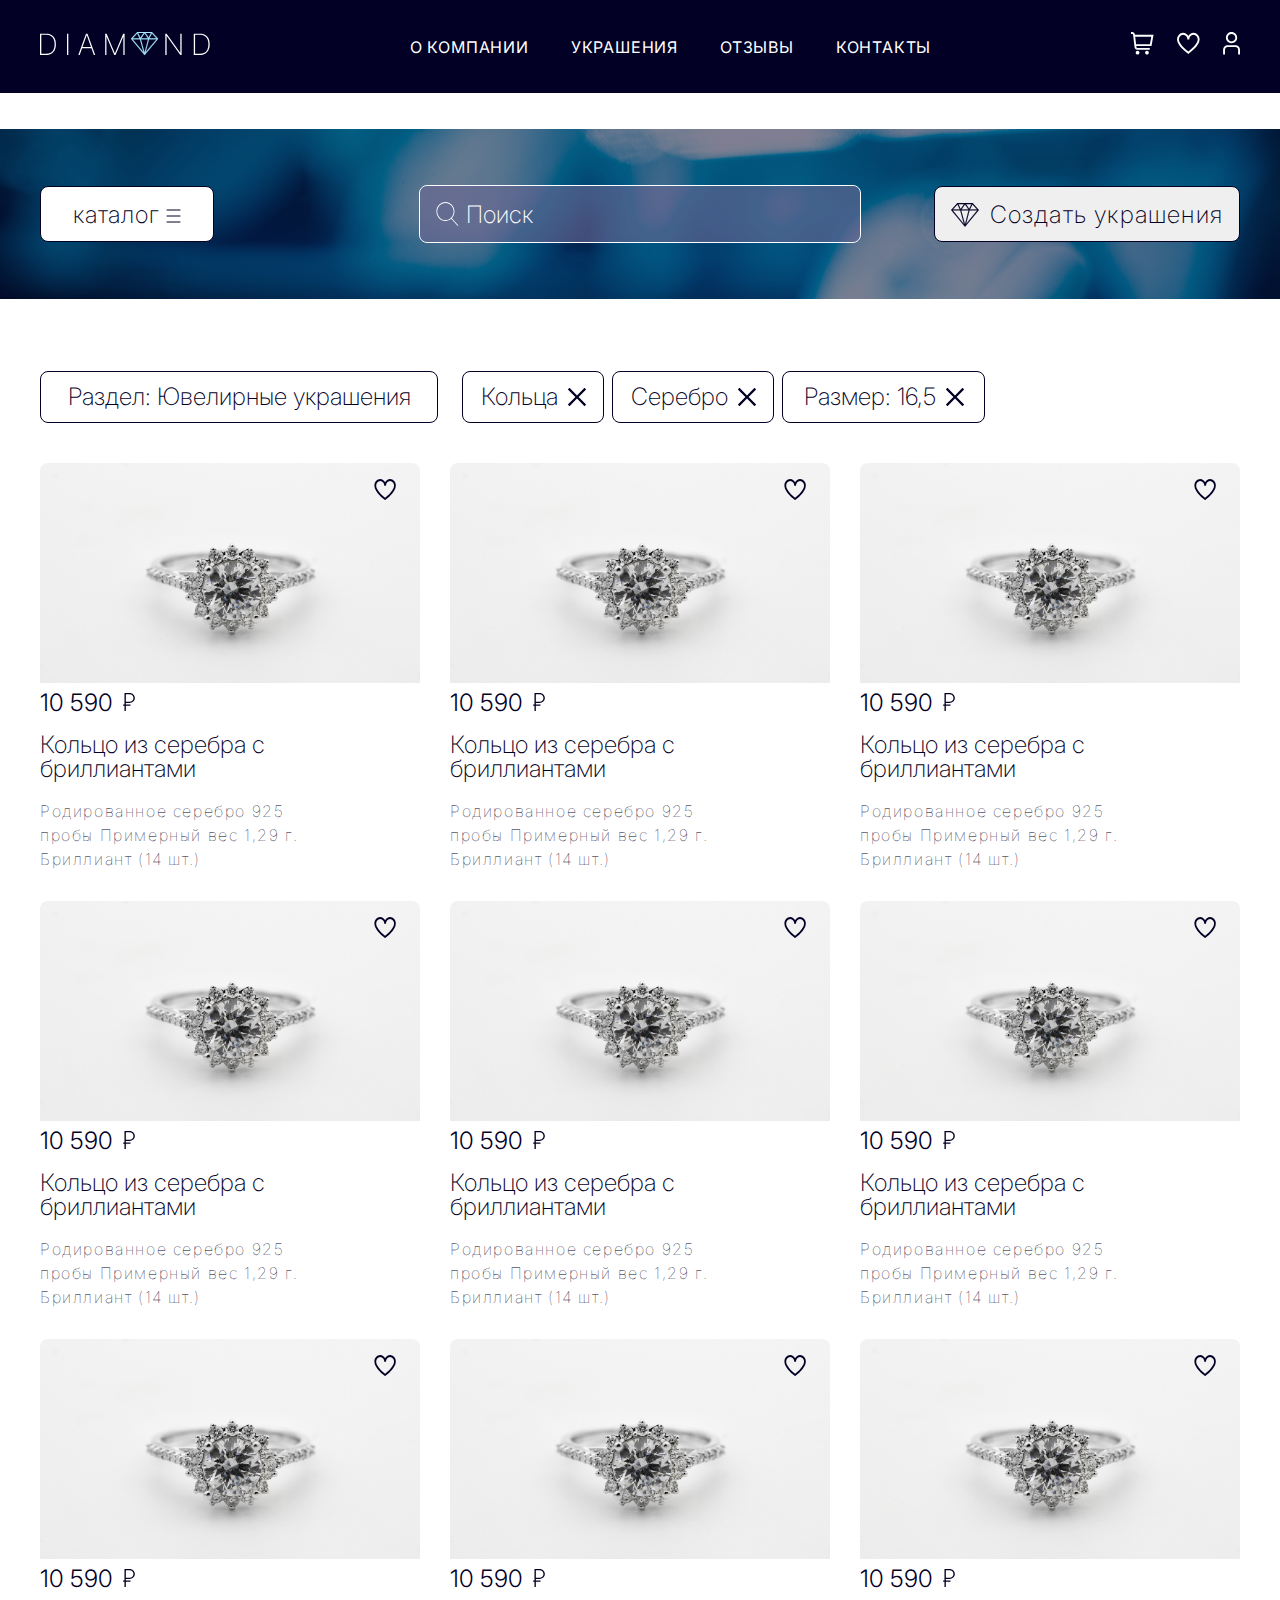
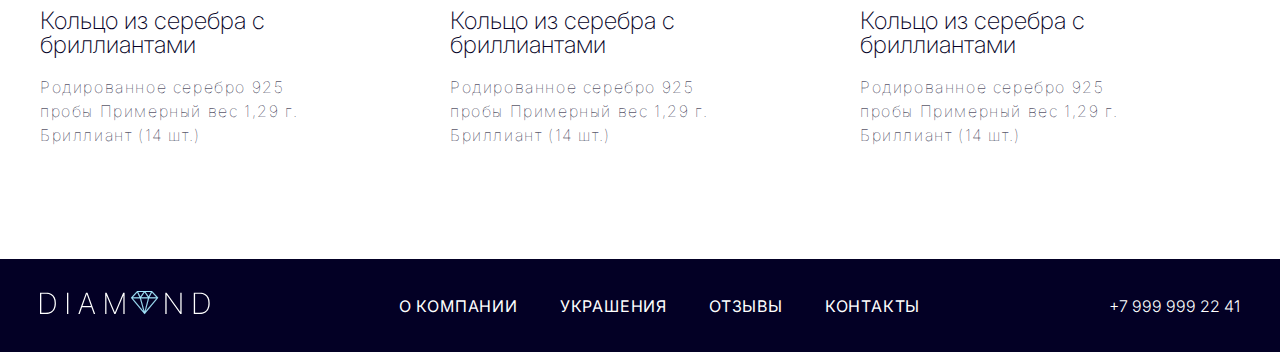
==== jewelry.html @ 9dcf95cb "summ" ====
<!DOCTYPE html>
<html lang="en">
<head>
    <meta charset="UTF-8">
    <meta name="viewport" content="width=device-width, initial-scale=1.0">
    <link rel="stylesheet" href="./css/reset.css">
    <link rel="stylesheet" href="./css/style.css">
    <link rel="preconnect" href="https://fonts.googleapis.com">
<link rel="preconnect" href="https://fonts.gstatic.com" crossorigin>
<link href="https://fonts.googleapis.com/css2?family=Inter:ital,opsz,wght@0,14..32,100..900;1,14..32,100..900&family=Lato:ital,wght@0,100;0,300;0,400;0,700;0,900;1,100;1,300;1,400;1,700;1,900&display=swap" rel="stylesheet">
    <title>Document</title>
</head>
<body>
    <header class="header">
        <div class="header-items container">
            <div>
                <svg width="170" height="25" viewBox="0 0 170 25" fill="none" xmlns="http://www.w3.org/2000/svg">
                    <path d="M5.91667 24H0V2.66663H6.375C8.375 2.66663 10.0868 3.09024 11.5104 3.93746C12.934 4.78468 14.0243 5.99996 14.7812 7.58329C15.5451 9.15968 15.9236 11.052 15.9167 13.2604C15.9097 15.5173 15.5139 17.4479 14.7292 19.052C13.9444 20.6493 12.809 21.875 11.3229 22.7291C9.83681 23.5763 8.03472 24 5.91667 24ZM1.30208 22.7916H5.86458C7.76736 22.7916 9.37153 22.4132 10.6771 21.6562C11.9826 20.8923 12.9687 19.7986 13.6354 18.375C14.309 16.9513 14.6424 15.2465 14.6354 13.2604C14.6354 11.302 14.3125 9.62496 13.6667 8.22913C13.0208 6.82635 12.0799 5.74996 10.8438 4.99996C9.61458 4.24996 8.10764 3.87496 6.32292 3.87496H1.30208V22.7916Z" fill="white" />
                    <path d="M28.3128 2.66663V24H27.0107V2.66663H28.3128Z" fill="white" />
                    <path d="M39.6777 24H38.3027L46.0006 2.66663H47.5006L55.1985 24H53.8235L46.8027 4.34371H46.6985L39.6777 24ZM41.6256 15.9687H51.8756V17.177H41.6256V15.9687Z" fill="white" />
                    <path d="M65.191 2.66663H66.6077L74.8265 22.125H74.9723L83.191 2.66663H84.6077V24H83.3577V5.76038H83.2327L75.514 24H74.2848L66.566 5.76038H66.441V24H65.191V2.66663Z" fill="white" />
                    <path d="M141.614 2.66663V24H140.343L126.739 5.03121H126.614V24H125.312V2.66663H126.593L140.197 21.6562H140.322V2.66663H141.614Z" fill="white" />
                    <path d="M159.7 24H153.783V2.66663H160.158C162.158 2.66663 163.87 3.09024 165.294 3.93746C166.717 4.78468 167.808 5.99996 168.565 7.58329C169.329 9.15968 169.707 11.052 169.7 13.2604C169.693 15.5173 169.297 17.4479 168.513 19.052C167.728 20.6493 166.592 21.875 165.106 22.7291C163.62 23.5763 161.818 24 159.7 24ZM155.086 22.7916H159.648C161.551 22.7916 163.155 22.4132 164.461 21.6562C165.766 20.8923 166.752 19.7986 167.419 18.375C168.092 16.9513 168.426 15.2465 168.419 13.2604C168.419 11.302 168.096 9.62496 167.45 8.22913C166.804 6.82635 165.863 5.74996 164.627 4.99996C163.398 4.24996 161.891 3.87496 160.106 3.87496H155.086V22.7916Z" fill="white" />
                    <path fill-rule="evenodd" clip-rule="evenodd" d="M97.1926 1H111.989L118.182 7.68883L104.591 24L91 7.68883L97.1926 1ZM97.2533 2.25765L99.5587 7.23794H92.6425L97.2533 2.25765ZM92.5694 8.17363H99.9373L103.621 21.4375L92.5694 8.17363ZM105.514 21.4937L116.612 8.17363H108.999L105.514 21.4937ZM108.099 8.17363L104.579 21.6278L100.842 8.17363H108.099ZM109.341 7.23794H116.539L111.91 2.23747L109.341 7.23794ZM111.074 1.93569H105.457L108.686 6.58515L111.074 1.93569ZM108.056 7.23794L104.591 2.24759L101.126 7.23794H108.056ZM100.334 6.81949L103.725 1.93569H98.0728L100.334 6.81949Z" fill="#A5E9FF" />
                    <path fill-rule="evenodd" clip-rule="evenodd" d="M97.1483 0.899292H112.033L118.315 7.6853L104.591 24.1572L90.8657 7.6853L97.1483 0.899292ZM97.2362 1.10064L91.1336 7.6923L104.591 23.8427L118.048 7.6923L111.945 1.10064H97.2362ZM97.915 1.83498H103.917L100.316 7.02122L97.915 1.83498ZM98.23 2.03633L100.351 6.61768L103.532 2.03633H98.23ZM105.264 1.83498H111.239L108.698 6.78025L105.264 1.83498ZM105.649 2.03633L108.672 6.38998L110.909 2.03633H105.649ZM111.886 2.0635L116.769 7.33858H109.176L111.886 2.0635ZM104.591 2.07104L108.248 7.33858H100.933L104.591 2.07104ZM97.2812 2.07893L99.7159 7.33858H92.4118L97.2812 2.07893ZM111.933 2.41136L109.505 7.13723H116.309L111.933 2.41136ZM92.8726 7.13723H99.4009L97.2248 2.43629L92.8726 7.13723ZM104.591 2.42407L101.318 7.13723H107.863L104.591 2.42407ZM92.3541 8.07293H100.013L103.718 21.4106L103.544 21.5019L92.3541 8.07293ZM92.784 8.27427L103.399 21.0135L99.8604 8.27427H92.784ZM100.709 8.07293H108.229L104.581 22.0144L100.709 8.07293ZM100.974 8.27427L104.575 21.2412L107.968 8.27427H100.974ZM108.921 8.07293H116.827L105.591 21.5581L105.416 21.4681L108.921 8.07293ZM109.076 8.27427L105.725 21.0823L116.397 8.27427H109.076Z" fill="#A5E9FF" />
                </svg>
            </div>
            <nav> 
                <ul class="flex">
                    <li class="header-nav-item">
                        <a class="header-nav-link" href="./index.html">
                            <span> о компании</span>
                        </a>
                    </li>
                    <li class="header-nav-item">
                        <a class="header-nav-link" href="./jewelry.html">
                            <span> украшения</span>
                        </a>
                    </li>
                    <li class="header-nav-item">
                        <a class="header-nav-link" href="#review">
                            <span> отзывы</span>
                        </a>
                    </li>
                    <li class="header-nav-item">
                        <a class="header-nav-link" href="#contacts">
                            <span> контакты</span>
                        </a>
                    </li>
                </ul>
            </nav>
            <div>
                <ul class="flex">
                    <li class="header-link-icon">
                        <a href="#">
                            <svg width="23" height="23" viewBox="0 0 23 23" fill="none" xmlns="http://www.w3.org/2000/svg">
                                <path d="M22.5263 2.81579H3.98153L3.94211 2.48634C3.86143 1.80156 3.5323 1.17018 3.01711 0.711905C2.50192 0.253631 1.83648 0.000320806 1.14696 0L0 0V1.87719H1.14696C1.37686 1.87722 1.59875 1.96163 1.77054 2.11439C1.94234 2.26716 2.05209 2.47766 2.07899 2.70597L3.56667 15.347C3.64734 16.0318 3.97647 16.6632 4.49166 17.1214C5.00685 17.5797 5.67229 17.833 6.36181 17.8333H18.7719V15.9561H6.36181C6.13177 15.9561 5.90976 15.8716 5.73795 15.7186C5.56613 15.5656 5.45646 15.3549 5.42978 15.1264L5.30682 14.0789H20.4952L22.5263 2.81579ZM18.9259 12.2018H5.08625L4.20304 4.69298H20.2803L18.9259 12.2018Z" fill="white" />
                                <path d="M6.57055 22.5262C7.6073 22.5262 8.44775 21.6858 8.44775 20.649C8.44775 19.6123 7.6073 18.7719 6.57055 18.7719C5.53381 18.7719 4.69336 19.6123 4.69336 20.649C4.69336 21.6858 5.53381 22.5262 6.57055 22.5262Z" fill="white" />
                                <path d="M15.9563 22.5262C16.993 22.5262 17.8335 21.6858 17.8335 20.649C17.8335 19.6123 16.993 18.7719 15.9563 18.7719C14.9195 18.7719 14.0791 19.6123 14.0791 20.649C14.0791 21.6858 14.9195 22.5262 15.9563 22.5262Z" fill="white" />
                            </svg>
                        </a>
                    </li>
                    <li class="header-link-icon">
                        <a href="#">
                            <svg width="23" height="22" viewBox="0 0 23 22" fill="none" xmlns="http://www.w3.org/2000/svg">
                                <path d="M16.4827 0.860718C15.4258 0.877157 14.392 1.17219 13.4856 1.71603C12.5792 2.25987 11.8323 3.03326 11.3204 3.95809C10.8086 3.03326 10.0617 2.25987 9.15532 1.71603C8.24892 1.17219 7.21506 0.877157 6.15816 0.860718C4.47332 0.93392 2.88593 1.67096 1.74279 2.91083C0.599655 4.1507 -0.0063122 5.7926 0.0572782 7.47782C0.0572782 13.8368 10.3405 21.1813 10.7779 21.4929L11.3204 21.8768L11.8629 21.4929C12.3003 21.1832 22.5836 13.8368 22.5836 7.47782C22.6472 5.7926 22.0412 4.1507 20.8981 2.91083C19.7549 1.67096 18.1676 0.93392 16.4827 0.860718ZM11.3204 19.566C8.26718 17.2852 1.93447 11.6818 1.93447 7.47782C1.87031 6.29023 2.27834 5.12545 3.06958 4.23751C3.86081 3.34957 4.97105 2.81051 6.15816 2.73791C7.34526 2.81051 8.4555 3.34957 9.24674 4.23751C10.038 5.12545 10.446 6.29023 10.3818 7.47782H12.259C12.1949 6.29023 12.6029 5.12545 13.3941 4.23751C14.1854 3.34957 15.2956 2.81051 16.4827 2.73791C17.6698 2.81051 18.7801 3.34957 19.5713 4.23751C20.3625 5.12545 20.7706 6.29023 20.7064 7.47782C20.7064 11.6837 14.3737 17.2852 11.3204 19.566Z" fill="white" />
                            </svg>
                        </a>
                    </li>
                    <li class="header-link-icon">
                        <a href="#">
                            <svg width="17" height="23" viewBox="0 0 17 23" fill="none" xmlns="http://www.w3.org/2000/svg">
                                <path d="M16.9997 22.5263H15.1225V17.793C15.1218 17.0571 14.8291 16.3516 14.3088 15.8313C13.7885 15.311 13.083 15.0183 12.3471 15.0176H4.7576C4.02174 15.0183 3.31623 15.311 2.7959 15.8313C2.27557 16.3516 1.98292 17.0571 1.98217 17.793V22.5263H0.10498V17.793C0.106471 16.5595 0.597135 15.377 1.46935 14.5047C2.34156 13.6325 3.52411 13.1419 4.7576 13.1404H12.3471C13.5806 13.1419 14.7631 13.6325 15.6353 14.5047C16.5076 15.377 16.9982 16.5595 16.9997 17.793V22.5263Z" fill="white" />
                                <path d="M8.55248 11.2632C7.43866 11.2632 6.34985 10.9329 5.42374 10.3141C4.49763 9.69526 3.77582 8.81573 3.34958 7.78669C2.92334 6.75766 2.81181 5.62533 3.02911 4.53292C3.24641 3.4405 3.78276 2.43704 4.57035 1.64945C5.35794 0.861863 6.36139 0.325507 7.45381 0.108212C8.54623 -0.109084 9.67856 0.00244008 10.7076 0.428681C11.7366 0.854922 12.6162 1.57674 13.235 2.50284C13.8538 3.42895 14.1841 4.51776 14.1841 5.63158C14.1826 7.12471 13.5888 8.55626 12.533 9.61206C11.4772 10.6679 10.0456 11.2617 8.55248 11.2632ZM8.55248 1.8772C7.80993 1.8772 7.08406 2.09739 6.46666 2.50992C5.84925 2.92246 5.36804 3.50882 5.08388 4.19484C4.79972 4.88086 4.72537 5.63575 4.87023 6.36403C5.0151 7.09231 5.37267 7.76127 5.89773 8.28633C6.42279 8.81139 7.09176 9.16897 7.82004 9.31383C8.54832 9.45869 9.3032 9.38434 9.98922 9.10018C10.6752 8.81602 11.2616 8.33481 11.6741 7.71741C12.0867 7.1 12.3069 6.37413 12.3069 5.63158C12.3069 4.63586 11.9113 3.68091 11.2072 2.97683C10.5031 2.27275 9.54821 1.8772 8.55248 1.8772Z" fill="white" />
                            </svg>
                        </a>
                    </li>
                </ul>
            </div>
        </div>

    </header>
    <section class="jewelry-page-search">
        <div class="jewelry-page-search-items container">
            <button class="jewerly-page-catalog">
                <span class="jewerly-page-catalog-title">
                    каталог
                </span>
                <svg width="15" height="14" viewBox="0 0 15 14" fill="none" xmlns="http://www.w3.org/2000/svg">
                    <path d="M1 1H14" stroke="#030025" stroke-linecap="round" />
                    <path d="M1 7H14" stroke="#030025" stroke-linecap="round" />
                    <path d="M1 13H14" stroke="#030025" stroke-linecap="round" />
                </svg>
            </button>

            <div class="jewelry-page-search-search">
                <span class="jewelry-page-search-icon">
                    <svg  width="23" height="24" viewBox="0 0 23 24" fill="none" xmlns="http://www.w3.org/2000/svg">
                        <path d="M22.2178 23.2329L15.8327 16.2308C17.4613 14.5085 18.4703 12.1341 18.4703 9.51554C18.4703 4.2684 14.4224 0 9.44632 0C4.47025 0 0.422363 4.2684 0.422363 9.51554C0.422363 14.7627 4.47025 19.0311 9.44632 19.0311C11.6306 19.0311 13.6352 18.2078 15.1976 16.8416L21.5982 23.8609C21.6824 23.9538 21.795 24 21.908 24C22.0154 24 22.1224 23.9579 22.2058 23.8736C22.3768 23.7 22.382 23.4132 22.2178 23.2329ZM9.44632 18.1248C4.94423 18.1248 1.28179 14.2629 1.28179 9.51554C1.28179 4.76819 4.94423 0.906242 9.44632 0.906242C13.9484 0.906242 17.6109 4.76819 17.6109 9.51554C17.6109 14.2629 13.948 18.1248 9.44632 18.1248Z" fill="white" />
                    </svg>
                </span>

                <input class="jewelry-page-search-input" type="text" placeholder="Поиск" >
            </div>





            
            <button class="jewelry-page-search-create">
                <svg width="28" height="24" viewBox="0 0 28 24" fill="none" xmlns="http://www.w3.org/2000/svg">
                    <path fill-rule="evenodd" clip-rule="evenodd" d="M6.45344 0.103882H21.5467L27.8634 7.00613L14.0001 23.8377L0.136719 7.00613L6.45344 0.103882ZM6.51541 1.40165L8.86702 6.54085H1.81218L6.51541 1.40165ZM1.73758 7.5064H9.25317L13.011 21.1935L1.73758 7.5064ZM14.9415 21.2514L26.2626 7.5064H18.4966L14.9415 21.2514ZM17.5783 7.5064L13.9874 21.3899L10.1757 7.5064H17.5783ZM18.8453 6.54085H26.188L21.4657 1.38083L18.8453 6.54085ZM20.6133 1.06943H14.8837L18.1768 5.86723L20.6133 1.06943ZM17.5346 6.54085L14.0001 1.39127L10.4655 6.54085H17.5346ZM9.65737 6.10904L13.1164 1.06943H7.35132L9.65737 6.10904Z" fill="#030025" />
                    <path fill-rule="evenodd" clip-rule="evenodd" d="M6.40849 0H21.5915L28 7.00252L14 24L0 7.00252L6.40849 0ZM6.49823 0.207771L0.273281 7.00974L14 23.6754L27.7267 7.00974L21.5018 0.207771H6.49823ZM7.19054 0.965545H13.3127L9.6394 6.31725L7.19054 0.965545ZM7.51194 1.17332L9.67518 5.90084L12.92 1.17332H7.51194ZM14.6873 0.965545H20.7814L18.1899 6.0686L14.6873 0.965545ZM15.08 1.17332L18.1635 5.66587L20.445 1.17332H15.08ZM21.4413 1.20136L26.4229 6.64474H18.677L21.4413 1.20136ZM14 1.20913L17.7309 6.64474H10.2691L14 1.20913ZM6.54412 1.21728L9.02764 6.64474H1.57708L6.54412 1.21728ZM21.4899 1.56031L19.0134 6.43697H25.9529L21.4899 1.56031ZM2.04712 6.43697H8.70625L6.48654 1.58604L2.04712 6.43697ZM14 1.57342L10.6618 6.43697H17.3382L14 1.57342ZM1.51826 7.40251H9.33115L13.1098 21.1657L12.932 21.26L1.51826 7.40251ZM1.95673 7.61028L12.7842 20.756L9.17504 7.61028H1.95673ZM10.0405 7.40251H17.7113L13.9903 21.7888L10.0405 7.40251ZM10.3107 7.61028L13.9844 20.9909L17.4452 7.61028H10.3107ZM18.4172 7.40251H26.4817L15.0203 21.3179L14.8421 21.2251L18.4172 7.40251ZM18.5758 7.61028L15.1573 20.827L26.0433 7.61028H18.5758Z" fill="#030025" />
                </svg>
                <span class="jewelry-page-search-create-title">Создать украшения</span>
                
            </button>
        </div>

    </section>
    <section class="jewelry-page-main">
        <div class="jewelry-page-main-header container">
            <div class="jewelry-page-main-section">
                <span>Раздел: Ювелирные украшения</span>
            </div>

            <ul class="jewelry-page-main-parametrs">
                <li class="jewelry-page-main-parametrs-item " style="width: 142px;">
                    <span>Кольца</span>
                    <svg width="18" height="18" viewBox="0 0 18 18" fill="none" xmlns="http://www.w3.org/2000/svg">
                    <g clip-path="url(#clip0_100_1107)">
                        <path d="M10.6059 9L17.8826 1.72366C18.0392 1.56684 18.0392 1.31275 17.8826 1.15593L16.8448 0.117565C16.7695 0.0424752 16.6671 0 16.5607 0C16.4542 0 16.352 0.0424752 16.2767 0.117565L9.00016 7.3941L1.72363 0.117565C1.57288 -0.0331837 1.30608 -0.0329941 1.15571 0.117565L0.118101 1.15593C-0.0387159 1.31275 -0.0387159 1.56684 0.118101 1.72366L7.39463 9L0.118101 16.2763C-0.0387159 16.4332 -0.0387159 16.6873 0.118101 16.8441L1.1559 17.8824C1.23118 17.9575 1.33338 18 1.43995 18C1.54652 18 1.64854 17.9575 1.72381 17.8824L9.00035 10.6059L16.2769 17.8824C16.3522 17.9575 16.4546 18 16.5609 18C16.6673 18 16.7697 17.9575 16.845 17.8824L17.8828 16.8441C18.0394 16.6873 18.0394 16.4332 17.8828 16.2763L10.6059 9Z" fill="#030025" />
                    </g>
                    <defs>
                        <clipPath id="clip0_100_1107">
                        <rect width="18" height="18" fill="white" />
                        </clipPath>
                    </defs>
                    </svg>
                </li>
                <li class="jewelry-page-main-parametrs-item" style="width: 162px;">
                    <span>Серебро</span>
                    <svg width="18" height="18" viewBox="0 0 18 18" fill="none" xmlns="http://www.w3.org/2000/svg">
                    <g clip-path="url(#clip0_100_1107)">
                        <path d="M10.6059 9L17.8826 1.72366C18.0392 1.56684 18.0392 1.31275 17.8826 1.15593L16.8448 0.117565C16.7695 0.0424752 16.6671 0 16.5607 0C16.4542 0 16.352 0.0424752 16.2767 0.117565L9.00016 7.3941L1.72363 0.117565C1.57288 -0.0331837 1.30608 -0.0329941 1.15571 0.117565L0.118101 1.15593C-0.0387159 1.31275 -0.0387159 1.56684 0.118101 1.72366L7.39463 9L0.118101 16.2763C-0.0387159 16.4332 -0.0387159 16.6873 0.118101 16.8441L1.1559 17.8824C1.23118 17.9575 1.33338 18 1.43995 18C1.54652 18 1.64854 17.9575 1.72381 17.8824L9.00035 10.6059L16.2769 17.8824C16.3522 17.9575 16.4546 18 16.5609 18C16.6673 18 16.7697 17.9575 16.845 17.8824L17.8828 16.8441C18.0394 16.6873 18.0394 16.4332 17.8828 16.2763L10.6059 9Z" fill="#030025" />
                    </g>
                    <defs>
                        <clipPath id="clip0_100_1107">
                        <rect width="18" height="18" fill="white" />
                        </clipPath>
                    </defs>
                    </svg>
                </li>
                <li class="jewelry-page-main-parametrs-item" style="width: 203px;">
                    <span>Размер: 16,5</span>
                    <svg width="18" height="18" viewBox="0 0 18 18" fill="none" xmlns="http://www.w3.org/2000/svg">
                    <g clip-path="url(#clip0_100_1107)">
                        <path d="M10.6059 9L17.8826 1.72366C18.0392 1.56684 18.0392 1.31275 17.8826 1.15593L16.8448 0.117565C16.7695 0.0424752 16.6671 0 16.5607 0C16.4542 0 16.352 0.0424752 16.2767 0.117565L9.00016 7.3941L1.72363 0.117565C1.57288 -0.0331837 1.30608 -0.0329941 1.15571 0.117565L0.118101 1.15593C-0.0387159 1.31275 -0.0387159 1.56684 0.118101 1.72366L7.39463 9L0.118101 16.2763C-0.0387159 16.4332 -0.0387159 16.6873 0.118101 16.8441L1.1559 17.8824C1.23118 17.9575 1.33338 18 1.43995 18C1.54652 18 1.64854 17.9575 1.72381 17.8824L9.00035 10.6059L16.2769 17.8824C16.3522 17.9575 16.4546 18 16.5609 18C16.6673 18 16.7697 17.9575 16.845 17.8824L17.8828 16.8441C18.0394 16.6873 18.0394 16.4332 17.8828 16.2763L10.6059 9Z" fill="#030025" />
                    </g>
                    <defs>
                        <clipPath id="clip0_100_1107">
                        <rect width="18" height="18" fill="white" />
                        </clipPath>
                    </defs>
                    </svg>
                </li>
            </ul>
        </div>
        <div class="container">
            <ul class="jewelry-page-jewelry-list">

                <li class="jewelry-page-jewelry-item">
                    <div class="jewelry-page-jewelry-image">
                    
                    </div>
                    <button type="button" class="jewelry-page-like-button">
                        <svg width="22" height="22" viewBox="0 0 22 22" fill="none" xmlns="http://www.w3.org/2000/svg">
                            <path d="M16.0084 0.0393066C15.0043 0.0557865 14.0222 0.351548 13.1611 0.896724C12.3 1.4419 11.5905 2.21718 11.1042 3.14428C10.6179 2.21718 9.90843 1.4419 9.04736 0.896724C8.18628 0.351548 7.20411 0.0557865 6.20005 0.0393066C4.59946 0.112688 3.09144 0.851544 2.00546 2.09446C0.919477 3.33737 0.343808 4.9833 0.404219 6.67267C0.404219 13.0473 10.1733 20.4098 10.5888 20.7222L11.1042 21.1071L11.6196 20.7222C12.0351 20.4117 21.8042 13.0473 21.8042 6.67267C21.8646 4.9833 21.289 3.33737 20.203 2.09446C19.117 0.851544 17.609 0.112688 16.0084 0.0393066ZM11.1042 18.7906C8.20363 16.5042 2.18755 10.887 2.18755 6.67267C2.1266 5.48216 2.51423 4.31451 3.2659 3.42439C4.01757 2.53427 5.0723 1.99389 6.20005 1.92111C7.3278 1.99389 8.38253 2.53427 9.1342 3.42439C9.88588 4.31451 10.2735 5.48216 10.2126 6.67267H11.9959C11.9349 5.48216 12.3226 4.31451 13.0742 3.42439C13.8259 2.53427 14.8806 1.99389 16.0084 1.92111C17.1361 1.99389 18.1909 2.53427 18.9425 3.42439C19.6942 4.31451 20.0818 5.48216 20.0209 6.67267C20.0209 10.8889 14.0048 16.5042 11.1042 18.7906Z" fill="#030025" />
                        </svg>
                    </button>
                    <span class="jewelry-page-jewelry-price">10 590 
                        <svg width="20" height="18" viewBox="0 0 20 18" fill="none" xmlns="http://www.w3.org/2000/svg">
                            <path d="M10.5691 9.91751C13.4742 9.91751 15.8377 7.69279 15.8377 4.95822C15.8377 2.22423 13.4742 0 10.5691 0H5.48029V11.5539H4.16211V12.7811H5.48029V18H6.84393V12.7811H11.4782V11.5539H6.84393V9.91751H10.5691ZM6.84393 1.22727H10.5692C12.7224 1.22727 14.4742 2.90095 14.4742 4.95822C14.4742 7.01607 12.7224 8.69024 10.5692 8.69024H6.84393V1.22727Z" fill="#030025" />
                        </svg>
                    </span>
                    <p class="jewelry-page-jewelry-title">Кольцо из серебра с бриллиантами</p>
                    <p class="jewelry-page-jewelry-text">Родированное серебро 925 пробы
                        Примерный вес 1,29 г.
                        Бриллиант (14 шт.)</p>
                </li>
                <li class="jewelry-page-jewelry-item">
                    <div class="jewelry-page-jewelry-image">
                    
                    </div>
                    <button type="button" class="jewelry-page-like-button">
                        <svg width="22" height="22" viewBox="0 0 22 22" fill="none" xmlns="http://www.w3.org/2000/svg">
                            <path d="M16.0084 0.0393066C15.0043 0.0557865 14.0222 0.351548 13.1611 0.896724C12.3 1.4419 11.5905 2.21718 11.1042 3.14428C10.6179 2.21718 9.90843 1.4419 9.04736 0.896724C8.18628 0.351548 7.20411 0.0557865 6.20005 0.0393066C4.59946 0.112688 3.09144 0.851544 2.00546 2.09446C0.919477 3.33737 0.343808 4.9833 0.404219 6.67267C0.404219 13.0473 10.1733 20.4098 10.5888 20.7222L11.1042 21.1071L11.6196 20.7222C12.0351 20.4117 21.8042 13.0473 21.8042 6.67267C21.8646 4.9833 21.289 3.33737 20.203 2.09446C19.117 0.851544 17.609 0.112688 16.0084 0.0393066ZM11.1042 18.7906C8.20363 16.5042 2.18755 10.887 2.18755 6.67267C2.1266 5.48216 2.51423 4.31451 3.2659 3.42439C4.01757 2.53427 5.0723 1.99389 6.20005 1.92111C7.3278 1.99389 8.38253 2.53427 9.1342 3.42439C9.88588 4.31451 10.2735 5.48216 10.2126 6.67267H11.9959C11.9349 5.48216 12.3226 4.31451 13.0742 3.42439C13.8259 2.53427 14.8806 1.99389 16.0084 1.92111C17.1361 1.99389 18.1909 2.53427 18.9425 3.42439C19.6942 4.31451 20.0818 5.48216 20.0209 6.67267C20.0209 10.8889 14.0048 16.5042 11.1042 18.7906Z" fill="#030025" />
                        </svg>
                    </button>
                    <span class="jewelry-page-jewelry-price">10 590 
                        <svg width="20" height="18" viewBox="0 0 20 18" fill="none" xmlns="http://www.w3.org/2000/svg">
                            <path d="M10.5691 9.91751C13.4742 9.91751 15.8377 7.69279 15.8377 4.95822C15.8377 2.22423 13.4742 0 10.5691 0H5.48029V11.5539H4.16211V12.7811H5.48029V18H6.84393V12.7811H11.4782V11.5539H6.84393V9.91751H10.5691ZM6.84393 1.22727H10.5692C12.7224 1.22727 14.4742 2.90095 14.4742 4.95822C14.4742 7.01607 12.7224 8.69024 10.5692 8.69024H6.84393V1.22727Z" fill="#030025" />
                        </svg>
                    </span>
                    <p class="jewelry-page-jewelry-title">Кольцо из серебра с бриллиантами</p>
                    <p class="jewelry-page-jewelry-text">Родированное серебро 925 пробы
                        Примерный вес 1,29 г.
                        Бриллиант (14 шт.)</p>
                </li>
                <li class="jewelry-page-jewelry-item">
                    <div class="jewelry-page-jewelry-image">
                    
                    </div>
                    <button type="button" class="jewelry-page-like-button">
                        <svg width="22" height="22" viewBox="0 0 22 22" fill="none" xmlns="http://www.w3.org/2000/svg">
                            <path d="M16.0084 0.0393066C15.0043 0.0557865 14.0222 0.351548 13.1611 0.896724C12.3 1.4419 11.5905 2.21718 11.1042 3.14428C10.6179 2.21718 9.90843 1.4419 9.04736 0.896724C8.18628 0.351548 7.20411 0.0557865 6.20005 0.0393066C4.59946 0.112688 3.09144 0.851544 2.00546 2.09446C0.919477 3.33737 0.343808 4.9833 0.404219 6.67267C0.404219 13.0473 10.1733 20.4098 10.5888 20.7222L11.1042 21.1071L11.6196 20.7222C12.0351 20.4117 21.8042 13.0473 21.8042 6.67267C21.8646 4.9833 21.289 3.33737 20.203 2.09446C19.117 0.851544 17.609 0.112688 16.0084 0.0393066ZM11.1042 18.7906C8.20363 16.5042 2.18755 10.887 2.18755 6.67267C2.1266 5.48216 2.51423 4.31451 3.2659 3.42439C4.01757 2.53427 5.0723 1.99389 6.20005 1.92111C7.3278 1.99389 8.38253 2.53427 9.1342 3.42439C9.88588 4.31451 10.2735 5.48216 10.2126 6.67267H11.9959C11.9349 5.48216 12.3226 4.31451 13.0742 3.42439C13.8259 2.53427 14.8806 1.99389 16.0084 1.92111C17.1361 1.99389 18.1909 2.53427 18.9425 3.42439C19.6942 4.31451 20.0818 5.48216 20.0209 6.67267C20.0209 10.8889 14.0048 16.5042 11.1042 18.7906Z" fill="#030025" />
                        </svg>
                    </button>
                    <span class="jewelry-page-jewelry-price">10 590 
                        <svg width="20" height="18" viewBox="0 0 20 18" fill="none" xmlns="http://www.w3.org/2000/svg">
                            <path d="M10.5691 9.91751C13.4742 9.91751 15.8377 7.69279 15.8377 4.95822C15.8377 2.22423 13.4742 0 10.5691 0H5.48029V11.5539H4.16211V12.7811H5.48029V18H6.84393V12.7811H11.4782V11.5539H6.84393V9.91751H10.5691ZM6.84393 1.22727H10.5692C12.7224 1.22727 14.4742 2.90095 14.4742 4.95822C14.4742 7.01607 12.7224 8.69024 10.5692 8.69024H6.84393V1.22727Z" fill="#030025" />
                        </svg>
                    </span>
                    <p class="jewelry-page-jewelry-title">Кольцо из серебра с бриллиантами</p>
                    <p class="jewelry-page-jewelry-text">Родированное серебро 925 пробы
                        Примерный вес 1,29 г.
                        Бриллиант (14 шт.)</p>
                </li>
                <li class="jewelry-page-jewelry-item">
                    <div class="jewelry-page-jewelry-image">
                    
                    </div>
                    <button type="button" class="jewelry-page-like-button">
                        <svg width="22" height="22" viewBox="0 0 22 22" fill="none" xmlns="http://www.w3.org/2000/svg">
                            <path d="M16.0084 0.0393066C15.0043 0.0557865 14.0222 0.351548 13.1611 0.896724C12.3 1.4419 11.5905 2.21718 11.1042 3.14428C10.6179 2.21718 9.90843 1.4419 9.04736 0.896724C8.18628 0.351548 7.20411 0.0557865 6.20005 0.0393066C4.59946 0.112688 3.09144 0.851544 2.00546 2.09446C0.919477 3.33737 0.343808 4.9833 0.404219 6.67267C0.404219 13.0473 10.1733 20.4098 10.5888 20.7222L11.1042 21.1071L11.6196 20.7222C12.0351 20.4117 21.8042 13.0473 21.8042 6.67267C21.8646 4.9833 21.289 3.33737 20.203 2.09446C19.117 0.851544 17.609 0.112688 16.0084 0.0393066ZM11.1042 18.7906C8.20363 16.5042 2.18755 10.887 2.18755 6.67267C2.1266 5.48216 2.51423 4.31451 3.2659 3.42439C4.01757 2.53427 5.0723 1.99389 6.20005 1.92111C7.3278 1.99389 8.38253 2.53427 9.1342 3.42439C9.88588 4.31451 10.2735 5.48216 10.2126 6.67267H11.9959C11.9349 5.48216 12.3226 4.31451 13.0742 3.42439C13.8259 2.53427 14.8806 1.99389 16.0084 1.92111C17.1361 1.99389 18.1909 2.53427 18.9425 3.42439C19.6942 4.31451 20.0818 5.48216 20.0209 6.67267C20.0209 10.8889 14.0048 16.5042 11.1042 18.7906Z" fill="#030025" />
                        </svg>
                    </button>
                    <span class="jewelry-page-jewelry-price">10 590 
                        <svg width="20" height="18" viewBox="0 0 20 18" fill="none" xmlns="http://www.w3.org/2000/svg">
                            <path d="M10.5691 9.91751C13.4742 9.91751 15.8377 7.69279 15.8377 4.95822C15.8377 2.22423 13.4742 0 10.5691 0H5.48029V11.5539H4.16211V12.7811H5.48029V18H6.84393V12.7811H11.4782V11.5539H6.84393V9.91751H10.5691ZM6.84393 1.22727H10.5692C12.7224 1.22727 14.4742 2.90095 14.4742 4.95822C14.4742 7.01607 12.7224 8.69024 10.5692 8.69024H6.84393V1.22727Z" fill="#030025" />
                        </svg>
                    </span>
                    <p class="jewelry-page-jewelry-title">Кольцо из серебра с бриллиантами</p>
                    <p class="jewelry-page-jewelry-text">Родированное серебро 925 пробы
                        Примерный вес 1,29 г.
                        Бриллиант (14 шт.)</p>
                </li>
                <li class="jewelry-page-jewelry-item">
                    <div class="jewelry-page-jewelry-image">
                    
                    </div>
                    <button type="button" class="jewelry-page-like-button">
                        <svg width="22" height="22" viewBox="0 0 22 22" fill="none" xmlns="http://www.w3.org/2000/svg">
                            <path d="M16.0084 0.0393066C15.0043 0.0557865 14.0222 0.351548 13.1611 0.896724C12.3 1.4419 11.5905 2.21718 11.1042 3.14428C10.6179 2.21718 9.90843 1.4419 9.04736 0.896724C8.18628 0.351548 7.20411 0.0557865 6.20005 0.0393066C4.59946 0.112688 3.09144 0.851544 2.00546 2.09446C0.919477 3.33737 0.343808 4.9833 0.404219 6.67267C0.404219 13.0473 10.1733 20.4098 10.5888 20.7222L11.1042 21.1071L11.6196 20.7222C12.0351 20.4117 21.8042 13.0473 21.8042 6.67267C21.8646 4.9833 21.289 3.33737 20.203 2.09446C19.117 0.851544 17.609 0.112688 16.0084 0.0393066ZM11.1042 18.7906C8.20363 16.5042 2.18755 10.887 2.18755 6.67267C2.1266 5.48216 2.51423 4.31451 3.2659 3.42439C4.01757 2.53427 5.0723 1.99389 6.20005 1.92111C7.3278 1.99389 8.38253 2.53427 9.1342 3.42439C9.88588 4.31451 10.2735 5.48216 10.2126 6.67267H11.9959C11.9349 5.48216 12.3226 4.31451 13.0742 3.42439C13.8259 2.53427 14.8806 1.99389 16.0084 1.92111C17.1361 1.99389 18.1909 2.53427 18.9425 3.42439C19.6942 4.31451 20.0818 5.48216 20.0209 6.67267C20.0209 10.8889 14.0048 16.5042 11.1042 18.7906Z" fill="#030025" />
                        </svg>
                    </button>
                    <span class="jewelry-page-jewelry-price">10 590 
                        <svg width="20" height="18" viewBox="0 0 20 18" fill="none" xmlns="http://www.w3.org/2000/svg">
                            <path d="M10.5691 9.91751C13.4742 9.91751 15.8377 7.69279 15.8377 4.95822C15.8377 2.22423 13.4742 0 10.5691 0H5.48029V11.5539H4.16211V12.7811H5.48029V18H6.84393V12.7811H11.4782V11.5539H6.84393V9.91751H10.5691ZM6.84393 1.22727H10.5692C12.7224 1.22727 14.4742 2.90095 14.4742 4.95822C14.4742 7.01607 12.7224 8.69024 10.5692 8.69024H6.84393V1.22727Z" fill="#030025" />
                        </svg>
                    </span>
                    <p class="jewelry-page-jewelry-title">Кольцо из серебра с бриллиантами</p>
                    <p class="jewelry-page-jewelry-text">Родированное серебро 925 пробы
                        Примерный вес 1,29 г.
                        Бриллиант (14 шт.)</p>
                </li>
                <li class="jewelry-page-jewelry-item">
                    <div class="jewelry-page-jewelry-image">
                    
                    </div>
                    <button type="button" class="jewelry-page-like-button">
                        <svg width="22" height="22" viewBox="0 0 22 22" fill="none" xmlns="http://www.w3.org/2000/svg">
                            <path d="M16.0084 0.0393066C15.0043 0.0557865 14.0222 0.351548 13.1611 0.896724C12.3 1.4419 11.5905 2.21718 11.1042 3.14428C10.6179 2.21718 9.90843 1.4419 9.04736 0.896724C8.18628 0.351548 7.20411 0.0557865 6.20005 0.0393066C4.59946 0.112688 3.09144 0.851544 2.00546 2.09446C0.919477 3.33737 0.343808 4.9833 0.404219 6.67267C0.404219 13.0473 10.1733 20.4098 10.5888 20.7222L11.1042 21.1071L11.6196 20.7222C12.0351 20.4117 21.8042 13.0473 21.8042 6.67267C21.8646 4.9833 21.289 3.33737 20.203 2.09446C19.117 0.851544 17.609 0.112688 16.0084 0.0393066ZM11.1042 18.7906C8.20363 16.5042 2.18755 10.887 2.18755 6.67267C2.1266 5.48216 2.51423 4.31451 3.2659 3.42439C4.01757 2.53427 5.0723 1.99389 6.20005 1.92111C7.3278 1.99389 8.38253 2.53427 9.1342 3.42439C9.88588 4.31451 10.2735 5.48216 10.2126 6.67267H11.9959C11.9349 5.48216 12.3226 4.31451 13.0742 3.42439C13.8259 2.53427 14.8806 1.99389 16.0084 1.92111C17.1361 1.99389 18.1909 2.53427 18.9425 3.42439C19.6942 4.31451 20.0818 5.48216 20.0209 6.67267C20.0209 10.8889 14.0048 16.5042 11.1042 18.7906Z" fill="#030025" />
                        </svg>
                    </button>
                    <span class="jewelry-page-jewelry-price">10 590 
                        <svg width="20" height="18" viewBox="0 0 20 18" fill="none" xmlns="http://www.w3.org/2000/svg">
                            <path d="M10.5691 9.91751C13.4742 9.91751 15.8377 7.69279 15.8377 4.95822C15.8377 2.22423 13.4742 0 10.5691 0H5.48029V11.5539H4.16211V12.7811H5.48029V18H6.84393V12.7811H11.4782V11.5539H6.84393V9.91751H10.5691ZM6.84393 1.22727H10.5692C12.7224 1.22727 14.4742 2.90095 14.4742 4.95822C14.4742 7.01607 12.7224 8.69024 10.5692 8.69024H6.84393V1.22727Z" fill="#030025" />
                        </svg>
                    </span>
                    <p class="jewelry-page-jewelry-title">Кольцо из серебра с бриллиантами</p>
                    <p class="jewelry-page-jewelry-text">Родированное серебро 925 пробы
                        Примерный вес 1,29 г.
                        Бриллиант (14 шт.)</p>
                </li>
                <li class="jewelry-page-jewelry-item">
                    <div class="jewelry-page-jewelry-image">
                    
                    </div>
                    <button type="button" class="jewelry-page-like-button">
                        <svg width="22" height="22" viewBox="0 0 22 22" fill="none" xmlns="http://www.w3.org/2000/svg">
                            <path d="M16.0084 0.0393066C15.0043 0.0557865 14.0222 0.351548 13.1611 0.896724C12.3 1.4419 11.5905 2.21718 11.1042 3.14428C10.6179 2.21718 9.90843 1.4419 9.04736 0.896724C8.18628 0.351548 7.20411 0.0557865 6.20005 0.0393066C4.59946 0.112688 3.09144 0.851544 2.00546 2.09446C0.919477 3.33737 0.343808 4.9833 0.404219 6.67267C0.404219 13.0473 10.1733 20.4098 10.5888 20.7222L11.1042 21.1071L11.6196 20.7222C12.0351 20.4117 21.8042 13.0473 21.8042 6.67267C21.8646 4.9833 21.289 3.33737 20.203 2.09446C19.117 0.851544 17.609 0.112688 16.0084 0.0393066ZM11.1042 18.7906C8.20363 16.5042 2.18755 10.887 2.18755 6.67267C2.1266 5.48216 2.51423 4.31451 3.2659 3.42439C4.01757 2.53427 5.0723 1.99389 6.20005 1.92111C7.3278 1.99389 8.38253 2.53427 9.1342 3.42439C9.88588 4.31451 10.2735 5.48216 10.2126 6.67267H11.9959C11.9349 5.48216 12.3226 4.31451 13.0742 3.42439C13.8259 2.53427 14.8806 1.99389 16.0084 1.92111C17.1361 1.99389 18.1909 2.53427 18.9425 3.42439C19.6942 4.31451 20.0818 5.48216 20.0209 6.67267C20.0209 10.8889 14.0048 16.5042 11.1042 18.7906Z" fill="#030025" />
                        </svg>
                    </button>
                    <span class="jewelry-page-jewelry-price">10 590 
                        <svg width="20" height="18" viewBox="0 0 20 18" fill="none" xmlns="http://www.w3.org/2000/svg">
                            <path d="M10.5691 9.91751C13.4742 9.91751 15.8377 7.69279 15.8377 4.95822C15.8377 2.22423 13.4742 0 10.5691 0H5.48029V11.5539H4.16211V12.7811H5.48029V18H6.84393V12.7811H11.4782V11.5539H6.84393V9.91751H10.5691ZM6.84393 1.22727H10.5692C12.7224 1.22727 14.4742 2.90095 14.4742 4.95822C14.4742 7.01607 12.7224 8.69024 10.5692 8.69024H6.84393V1.22727Z" fill="#030025" />
                        </svg>
                    </span>
                    <p class="jewelry-page-jewelry-title">Кольцо из серебра с бриллиантами</p>
                    <p class="jewelry-page-jewelry-text">Родированное серебро 925 пробы
                        Примерный вес 1,29 г.
                        Бриллиант (14 шт.)</p>
                </li>
                <li class="jewelry-page-jewelry-item">
                    <div class="jewelry-page-jewelry-image">
                    
                    </div>
                    <button type="button" class="jewelry-page-like-button">
                        <svg width="22" height="22" viewBox="0 0 22 22" fill="none" xmlns="http://www.w3.org/2000/svg">
                            <path d="M16.0084 0.0393066C15.0043 0.0557865 14.0222 0.351548 13.1611 0.896724C12.3 1.4419 11.5905 2.21718 11.1042 3.14428C10.6179 2.21718 9.90843 1.4419 9.04736 0.896724C8.18628 0.351548 7.20411 0.0557865 6.20005 0.0393066C4.59946 0.112688 3.09144 0.851544 2.00546 2.09446C0.919477 3.33737 0.343808 4.9833 0.404219 6.67267C0.404219 13.0473 10.1733 20.4098 10.5888 20.7222L11.1042 21.1071L11.6196 20.7222C12.0351 20.4117 21.8042 13.0473 21.8042 6.67267C21.8646 4.9833 21.289 3.33737 20.203 2.09446C19.117 0.851544 17.609 0.112688 16.0084 0.0393066ZM11.1042 18.7906C8.20363 16.5042 2.18755 10.887 2.18755 6.67267C2.1266 5.48216 2.51423 4.31451 3.2659 3.42439C4.01757 2.53427 5.0723 1.99389 6.20005 1.92111C7.3278 1.99389 8.38253 2.53427 9.1342 3.42439C9.88588 4.31451 10.2735 5.48216 10.2126 6.67267H11.9959C11.9349 5.48216 12.3226 4.31451 13.0742 3.42439C13.8259 2.53427 14.8806 1.99389 16.0084 1.92111C17.1361 1.99389 18.1909 2.53427 18.9425 3.42439C19.6942 4.31451 20.0818 5.48216 20.0209 6.67267C20.0209 10.8889 14.0048 16.5042 11.1042 18.7906Z" fill="#030025" />
                        </svg>
                    </button>
                    <span class="jewelry-page-jewelry-price">10 590 
                        <svg width="20" height="18" viewBox="0 0 20 18" fill="none" xmlns="http://www.w3.org/2000/svg">
                            <path d="M10.5691 9.91751C13.4742 9.91751 15.8377 7.69279 15.8377 4.95822C15.8377 2.22423 13.4742 0 10.5691 0H5.48029V11.5539H4.16211V12.7811H5.48029V18H6.84393V12.7811H11.4782V11.5539H6.84393V9.91751H10.5691ZM6.84393 1.22727H10.5692C12.7224 1.22727 14.4742 2.90095 14.4742 4.95822C14.4742 7.01607 12.7224 8.69024 10.5692 8.69024H6.84393V1.22727Z" fill="#030025" />
                        </svg>
                    </span>
                    <p class="jewelry-page-jewelry-title">Кольцо из серебра с бриллиантами</p>
                    <p class="jewelry-page-jewelry-text">Родированное серебро 925 пробы
                        Примерный вес 1,29 г.
                        Бриллиант (14 шт.)</p>
                </li>
                <li class="jewelry-page-jewelry-item">
                    <div class="jewelry-page-jewelry-image">
                    
                    </div>
                    <button type="button" class="jewelry-page-like-button">
                        <svg width="22" height="22" viewBox="0 0 22 22" fill="none" xmlns="http://www.w3.org/2000/svg">
                            <path d="M16.0084 0.0393066C15.0043 0.0557865 14.0222 0.351548 13.1611 0.896724C12.3 1.4419 11.5905 2.21718 11.1042 3.14428C10.6179 2.21718 9.90843 1.4419 9.04736 0.896724C8.18628 0.351548 7.20411 0.0557865 6.20005 0.0393066C4.59946 0.112688 3.09144 0.851544 2.00546 2.09446C0.919477 3.33737 0.343808 4.9833 0.404219 6.67267C0.404219 13.0473 10.1733 20.4098 10.5888 20.7222L11.1042 21.1071L11.6196 20.7222C12.0351 20.4117 21.8042 13.0473 21.8042 6.67267C21.8646 4.9833 21.289 3.33737 20.203 2.09446C19.117 0.851544 17.609 0.112688 16.0084 0.0393066ZM11.1042 18.7906C8.20363 16.5042 2.18755 10.887 2.18755 6.67267C2.1266 5.48216 2.51423 4.31451 3.2659 3.42439C4.01757 2.53427 5.0723 1.99389 6.20005 1.92111C7.3278 1.99389 8.38253 2.53427 9.1342 3.42439C9.88588 4.31451 10.2735 5.48216 10.2126 6.67267H11.9959C11.9349 5.48216 12.3226 4.31451 13.0742 3.42439C13.8259 2.53427 14.8806 1.99389 16.0084 1.92111C17.1361 1.99389 18.1909 2.53427 18.9425 3.42439C19.6942 4.31451 20.0818 5.48216 20.0209 6.67267C20.0209 10.8889 14.0048 16.5042 11.1042 18.7906Z" fill="#030025" />
                        </svg>
                    </button>
                    <span class="jewelry-page-jewelry-price">10 590 
                        <svg width="20" height="18" viewBox="0 0 20 18" fill="none" xmlns="http://www.w3.org/2000/svg">
                            <path d="M10.5691 9.91751C13.4742 9.91751 15.8377 7.69279 15.8377 4.95822C15.8377 2.22423 13.4742 0 10.5691 0H5.48029V11.5539H4.16211V12.7811H5.48029V18H6.84393V12.7811H11.4782V11.5539H6.84393V9.91751H10.5691ZM6.84393 1.22727H10.5692C12.7224 1.22727 14.4742 2.90095 14.4742 4.95822C14.4742 7.01607 12.7224 8.69024 10.5692 8.69024H6.84393V1.22727Z" fill="#030025" />
                        </svg>
                    </span>
                    <p class="jewelry-page-jewelry-title">Кольцо из серебра с бриллиантами</p>
                    <p class="jewelry-page-jewelry-text">Родированное серебро 925 пробы
                        Примерный вес 1,29 г.
                        Бриллиант (14 шт.)</p>
                </li>
            </ul>
    
        </div>


    </section>
</body>
<footer id="contacts">
    <header class="header">
        <div class="header-items container">
            <div>
                <svg width="170" height="25" viewBox="0 0 170 25" fill="none" xmlns="http://www.w3.org/2000/svg">
                    <path d="M5.91667 24H0V2.66663H6.375C8.375 2.66663 10.0868 3.09024 11.5104 3.93746C12.934 4.78468 14.0243 5.99996 14.7812 7.58329C15.5451 9.15968 15.9236 11.052 15.9167 13.2604C15.9097 15.5173 15.5139 17.4479 14.7292 19.052C13.9444 20.6493 12.809 21.875 11.3229 22.7291C9.83681 23.5763 8.03472 24 5.91667 24ZM1.30208 22.7916H5.86458C7.76736 22.7916 9.37153 22.4132 10.6771 21.6562C11.9826 20.8923 12.9687 19.7986 13.6354 18.375C14.309 16.9513 14.6424 15.2465 14.6354 13.2604C14.6354 11.302 14.3125 9.62496 13.6667 8.22913C13.0208 6.82635 12.0799 5.74996 10.8438 4.99996C9.61458 4.24996 8.10764 3.87496 6.32292 3.87496H1.30208V22.7916Z" fill="white" />
                    <path d="M28.3128 2.66663V24H27.0107V2.66663H28.3128Z" fill="white" />
                    <path d="M39.6777 24H38.3027L46.0006 2.66663H47.5006L55.1985 24H53.8235L46.8027 4.34371H46.6985L39.6777 24ZM41.6256 15.9687H51.8756V17.177H41.6256V15.9687Z" fill="white" />
                    <path d="M65.191 2.66663H66.6077L74.8265 22.125H74.9723L83.191 2.66663H84.6077V24H83.3577V5.76038H83.2327L75.514 24H74.2848L66.566 5.76038H66.441V24H65.191V2.66663Z" fill="white" />
                    <path d="M141.614 2.66663V24H140.343L126.739 5.03121H126.614V24H125.312V2.66663H126.593L140.197 21.6562H140.322V2.66663H141.614Z" fill="white" />
                    <path d="M159.7 24H153.783V2.66663H160.158C162.158 2.66663 163.87 3.09024 165.294 3.93746C166.717 4.78468 167.808 5.99996 168.565 7.58329C169.329 9.15968 169.707 11.052 169.7 13.2604C169.693 15.5173 169.297 17.4479 168.513 19.052C167.728 20.6493 166.592 21.875 165.106 22.7291C163.62 23.5763 161.818 24 159.7 24ZM155.086 22.7916H159.648C161.551 22.7916 163.155 22.4132 164.461 21.6562C165.766 20.8923 166.752 19.7986 167.419 18.375C168.092 16.9513 168.426 15.2465 168.419 13.2604C168.419 11.302 168.096 9.62496 167.45 8.22913C166.804 6.82635 165.863 5.74996 164.627 4.99996C163.398 4.24996 161.891 3.87496 160.106 3.87496H155.086V22.7916Z" fill="white" />
                    <path fill-rule="evenodd" clip-rule="evenodd" d="M97.1926 1H111.989L118.182 7.68883L104.591 24L91 7.68883L97.1926 1ZM97.2533 2.25765L99.5587 7.23794H92.6425L97.2533 2.25765ZM92.5694 8.17363H99.9373L103.621 21.4375L92.5694 8.17363ZM105.514 21.4937L116.612 8.17363H108.999L105.514 21.4937ZM108.099 8.17363L104.579 21.6278L100.842 8.17363H108.099ZM109.341 7.23794H116.539L111.91 2.23747L109.341 7.23794ZM111.074 1.93569H105.457L108.686 6.58515L111.074 1.93569ZM108.056 7.23794L104.591 2.24759L101.126 7.23794H108.056ZM100.334 6.81949L103.725 1.93569H98.0728L100.334 6.81949Z" fill="#A5E9FF" />
                    <path fill-rule="evenodd" clip-rule="evenodd" d="M97.1483 0.899292H112.033L118.315 7.6853L104.591 24.1572L90.8657 7.6853L97.1483 0.899292ZM97.2362 1.10064L91.1336 7.6923L104.591 23.8427L118.048 7.6923L111.945 1.10064H97.2362ZM97.915 1.83498H103.917L100.316 7.02122L97.915 1.83498ZM98.23 2.03633L100.351 6.61768L103.532 2.03633H98.23ZM105.264 1.83498H111.239L108.698 6.78025L105.264 1.83498ZM105.649 2.03633L108.672 6.38998L110.909 2.03633H105.649ZM111.886 2.0635L116.769 7.33858H109.176L111.886 2.0635ZM104.591 2.07104L108.248 7.33858H100.933L104.591 2.07104ZM97.2812 2.07893L99.7159 7.33858H92.4118L97.2812 2.07893ZM111.933 2.41136L109.505 7.13723H116.309L111.933 2.41136ZM92.8726 7.13723H99.4009L97.2248 2.43629L92.8726 7.13723ZM104.591 2.42407L101.318 7.13723H107.863L104.591 2.42407ZM92.3541 8.07293H100.013L103.718 21.4106L103.544 21.5019L92.3541 8.07293ZM92.784 8.27427L103.399 21.0135L99.8604 8.27427H92.784ZM100.709 8.07293H108.229L104.581 22.0144L100.709 8.07293ZM100.974 8.27427L104.575 21.2412L107.968 8.27427H100.974ZM108.921 8.07293H116.827L105.591 21.5581L105.416 21.4681L108.921 8.07293ZM109.076 8.27427L105.725 21.0823L116.397 8.27427H109.076Z" fill="#A5E9FF" />
                </svg>
            </div>
            <nav> 
                <ul class="flex">
                    <li class="header-nav-item">
                        <a class="header-nav-link" href="#about">
                            <span> о компании</span>
                        </a>
                    </li>
                    <li class="header-nav-item">
                        <a class="header-nav-link" href="#jewelry">
                            <span> украшения</span>
                        </a>
                    </li>
                    <li class="header-nav-item">
                        <a class="header-nav-link" href="#review">
                            <span> отзывы</span>
                        </a>
                    </li>
                    <li class="header-nav-item">
                        <a class="header-nav-link" href="#contacts">
                            <span> контакты</span>
                        </a>
                    </li>
                </ul>
            </nav>
            <div>
                <ul class="flex">
                    <li class="header-link-icon">
                        <a href="tel: +79999992241">
                            +7 999 999 22 41
                        </a>
                    </li>
                </ul>
            </div>
        </div>

</footer>
</html>
---- css/style.css ----
:root {
	--temno-siniy: #030025;
	--belyyw: #fff;
	--seryy-podpisatsya: #f1f1f1;
	--nebesnyy-logo: #a5e9ff;
	--seryy-tekst: #fbfbfb;
	--temno-siniy-obvodka: #030025;
	--btn-slayder: rgba(106, 103, 146, 0.39);
    --font-family: "Inter", sans-serif;
}

Html {
    scroll-behavior: smooth;
}

button {
    cursor: pointer;
}

body {

    font-family: "Inter";
    font-weight: 200;
    font-size: 16px;
    line-height: 24px;
}

.half-width {
    width: 50%;
}

.container {
    width: 1280px;
    margin: 0 auto;
    padding: 0 40px; /* Запас для маленьких экранов */
    box-sizing: border-box;
}

.header {
    background: var(--temno-siniy);
    min-height: 93px;
    display: flex;
    min-width: 1280px;
}

.header-items{
    display: flex;
    justify-content: space-between;
    align-items: center;
    /* padding: 0 40px; */
}


.header-nav-link {
    text-decoration: none;
    font-family: "Inter";
    font-weight: 400;
    font-size: 16px;
    line-height: 24px;
    letter-spacing: 0.05em;
    text-transform: uppercase;
    color: var(--belyyw);
}


.header-nav-item:nth-of-type(n+2) {
    margin-left: 42px;
}

.header-link-icon:nth-of-type(n+2) {
    margin-left: 23px;
}

.flex {
    display: flex;
}

.slider {
    position: relative;
    

}

.slider-item {
    background-color: #040032;
    background: radial-gradient(85.53% 66.4% at 61.68% 48.22%, rgba(0, 0, 0, 0.77) 0%, rgba(4, 0, 50, 0.02) 100%), url("../jpg/brooks-leibee-omYSP6oYUs4-unsplash.jpg");

    background-size: 100% 100%;
    background-position: center;
    width: 100%;
    min-height: 592px;
    margin: 39px 0 0;
    padding: 238px 0 0;
    box-sizing: border-box;
    min-width: 1280px;
    display: none;
    opacity: 0;
}

.active {
    display: block;
    opacity: 1;
}

.slider-title {
    display: flex;
    justify-content: center;
}

.slider-title-text {
    font-family: inherit;
    font-weight: 200;
    font-size: 72px;
    line-height: 120px;
    color: var(--belyyw);
}

.slider-buttons {
    position: absolute;
    bottom: 0;
    right: 0;
    left: 0;
    padding: 24px 0;
    display: flex;
    justify-content: center;
}

.slider-control-item {
    display: flex;
    align-items: flex-end;
}


.slider-control-item:nth-of-type(n+2) {
    margin: 0 0 0 23px;
}

.slider-button-item {
    fill: #FFF;
    background-color: white;
    border: 0;
    border-radius: 100%;
    width: 21px;
    height: 21px;
    padding: 0;
}

.slider-arrow-item-active {
    background-color: transparent;
}

.slider-button-item:hover,
.slider-button-item:focus {
    background-color: transparent;
}

.slider-arrows {
    width: 100%;
    display: flex;
    position: absolute;
    top: 50%;                         
    transform: translate(0, -45%)
}

.slider-arrow-list {
    display: flex;
    justify-content: space-between;
    width: 100%;
    padding: 0 40px;
}

.slider-arrow-item {
    border: 0;
    border-radius: 100%;
    width: 73px;
    height: 73px;
    padding: 0;
    border-radius: 100%;
    background-color: transparent;
}

.about {
    /* width: 100%; */
    min-height: 438px;
    position: relative;
    margin: 0 auto;
    padding: 100px 0 0;
}

.about-content {
    display: flex;

}

.about-title {
    text-align: center;
    font-family: inherit;
    font-weight: 200;
    font-size: 48px;
    line-height: 24px;
    color: var(--temno-siniy);
    margin-bottom: 66px;
}

.about-image {
    display: flex;
    justify-content: flex-end;
}

.about-image-item {
    width: 585px;
    height: 348px;
    display: flex;
    border-radius: 16px;

}

.about-content-text {
    margin: 0 0 0 36px;
    display: flex;
    flex-direction: column;
    justify-content: center;
}

.about-hidden-text {
    z-index: -1;
    top: 130px;
    position: absolute;
    font-family: inherit;
    font-weight: 600;
    font-size: 173px;
    line-height: 172px;
    text-transform: uppercase;
    color: var(--seryy-tekst);
    letter-spacing: 0.025em;
    left: 35px;
}

.about-content-text-main {
    
    font-family: inherit;
    font-weight: 500;
    font-size: 24px;
    line-height: 32px;
    color: var(--temno-siniy);
    margin: 0 0 15px 0;
}

.about-content-text-extra {
    font-family: inherit;
    font-weight: 200;
    font-size: 16px;
    line-height: 24px;
    color: var(--temno-siniy);
}


.jewelry {
    position: relative;
    padding: 129px 0 0;
}

.jewelry-title {
    font-family: inherit;
    font-weight: 200;
    font-size: 48px;
    line-height: 24px;
    color: var(--temno-siniy);
    text-align: center;
    margin: 0 0 67px;
}

.jewelry-list-container {
    display: flex;
}

.jewelry-list-item {
    display: flex;
    width: 585px;
    min-height: 264px;
}

.jewelry-list-item:nth-of-type(n+2) {
    margin: 30px 0 0 0;
}

.jewelry-list-right {
    margin: 0 0 0 36px;
}

.jewelry-list-item-img {
    width: 205px;
    min-height: 264px;
    background-size: cover;
    background-color: var(--temno-siniy);
    border-radius: 16px 0 0 16px;
    /* background-position-x: 30%; */
}

.jewelry-list-item-text {
    border: 1px solid #030025;
    border-radius: 0 16px 16px 0;
    width: 380px;
    min-height: 264px;
    padding: 46px 23px 22px 20px;
    box-sizing: border-box;
    display: flex;
    flex-direction: column;
    justify-content: space-between;
}

.jewelry-list-item-title {
    margin: 0 10px 0 0;
    font-family: inherit;
    font-weight: 200;
    font-size: 32px;
    line-height: 24px;
    color: var(--temno-siniy);
}

.jewelry-list-item-about {
    font-family: var(--font-family);
    font-weight: 200;
    font-size: 16px;
    line-height: 24px;
    color: var(--temno-siniy);

}

.jewelry-button {
    background-color: transparent;
    border: 0;
    border-radius: 100%;
    width: 21px;
    height: 21px;
    padding: 0;
}

.jewelry-hidden-text {
    z-index: -1;
    top: 139px;
    position: absolute;
    font-family: var(--font-family);
    font-weight: 600;
    font-size: 173px;
    line-height:172px;
    text-transform: uppercase;
    color: var(--seryy-tekst);
    letter-spacing: 0.05em;
    margin-left: auto;
    margin-right: auto;
    left: 20px;
    right: 0;
    text-align: center;
}

.jewelry-button-bottom-container {
    display: flex;
    justify-content: center;
    margin: 103px 0 58px 0;
}

.jewelry-button-bottom {
    border: 0;
    padding: 0;
    border-radius: 16px;
    width: 257px;
    height: 75px;
    background: var(--temno-siniy);
    font-family: var(--font-family);
    font-weight: 200;
    font-size: 24px;
    line-height: 24px;
    color: var(--belyyw);
}

.news-subscription {
    width: 100%;
    min-height: 276px;
    background: var(--seryy-podpisatsya);
    padding: 75px 0 82px 0;
    box-sizing: border-box;
}

.news-subscription-items {
    position: relative;
    display: flex;
    align-items: center;
    flex-direction: column;   
}

.news-subscription-title {
    font-family: var(--font-family);
    font-weight: 200;
    font-size: 40px;
    line-height: 26px;
    color: var(--temno-siniy);
}

.news-subscription-email {
    margin: 37px 0 0;

}

[placeholder="Ваш адрес"] {
    left: 470px;
    position: absolute;
    padding: 0;
    box-sizing: border-box;
    border: 0.50px solid var(--temno-siniy);
    border-radius: 16px 0 0 16px;
    width: 260px;
    min-height: 56px;
    background: var(--belyyw);
    font-family: var(--font-family);
    font-weight: 300;
    font-size: 16px;
    line-height: 24px;
    color: #a19e9e;
    padding: 0 0 0 30px;
    }

.news-subscription-button {
    right: 470px;
    position: absolute;
    border: 0;
    padding: 0;
    border-radius: 16px;
    width: 159px;
    min-height: 56px;
    background: var(--temno-siniy);
    font-family: var(--font-family);
    font-weight: 300;
    font-size: 16px;
    line-height: 24px;
    color: var(--belyyw);
}

.review {
    position: relative;
    padding: 100px 0 206px;
}

.review-title {
    font-family: var(--font-family);
    font-weight: 200;
    font-size: 48px;
    line-height: 24px;
    color: var(--temno-siniy);
    display: flex;
    justify-content: center;
}

.review-hidden-text {
    top: 130px;
    z-index: -1;
    font-family: var(--font-family);
    font-weight: 600;
    font-size: 173px;
    line-height: 172px;
    text-transform: uppercase;
    color: var(--seryy-tekst);
    position: absolute;
    margin-left: auto;
    margin-right: auto;
    left: 20px;
    right: 0;
    text-align: center;
    letter-spacing: 0.05em;
}

.review-list {
    display: flex;
    justify-content: space-between;
    margin: 78px 0 0;
}

.review-list-item {
    width: 380px;
    min-height: 543px;
}

.review-customer-img {
    margin: 0 0 30px 0;
    border-radius: 50%;
    background-size: cover;
    width: 380px;
    min-height: 384px;
    background-color: #A9A9A9;
    
}

.customer-fisrt {
    background-image: linear-gradient(rgba(3, 0, 37, 0.2), rgba(3, 0, 37, 0.2)), url("../jpg/bruce-mars-8YG31Xn4dSw-unsplash-min.jpg");
    background-position-x: 70%;
}

.customer-second {
    background-image: linear-gradient(rgba(3, 0, 37, 0.2), rgba(3, 0, 37, 0.2)), url("../jpg/bruce-mars-8YG31Xn4dSw-unsplash-min.jpg");
    background-position-y: 85%;
    background-size: 120%;
}

.customer-third {
    background-image: linear-gradient(rgba(3, 0, 37, 0.2), rgba(3, 0, 37, 0.2)), url("../jpg/tyler-nix-sh3LSNbyj7k-unsplash-min.jpg");
    background-size: 220%;
    background-position-x: 52%;
    background-position-y: 20%;
}

.review-customer-name {
    font-family: var(--font-family);
    font-weight: 200;
    font-size: 32px;
    line-height: 24px;
    color: var(--temno-siniy);
    display: flex;
    justify-content: center;
    margin: 0 0 23px;
}

.review-customer-text {
    font-family: var(--font-family);
    font-weight: 200;
    font-size: 16px;
    line-height: 24px;
    text-align: center;
    color: var(--temno-siniy);
}

[href="tel: +79999992241"] {
    text-decoration: none;
    font-family: var(--font-family);
    font-weight: 300;
    font-size: 16px;
    line-height: 24px;
    color: var(--belyyw);
}

.jewelry-page-search {
    background-position-y: 45%;
    margin: 36px 0 0;
    padding: 56px 0;
    background-image: linear-gradient(rgba(3, 0, 37, 0.5), rgba(3, 0, 37, 0.5)), url("../jpg/brooks-leibee-JhQCnqsxy3E-unsplash.jpg");
    min-height: 168px;
    min-width: 1280px;
    background-size: cover;
    box-sizing: border-box;
}

.jewerly-page-catalog {
    border: 1px solid var(--temno-siniy);  
    border-radius: 8px;
    width: 175px;
    height: 56px;
    background: var(--belyyw);
    padding: 15px 32px 14px;

}

.jewerly-page-catalog-title {
    font-family: var(--font-family);
    font-weight: 200;
    font-size: 24px;
    line-height: 24px;
    color: var(--temno-siniy);
    letter-spacing: 0.03em;
}

.jewelry-page-search-items {
    display: flex;
    justify-content: space-between;
    align-items: center;
}

.jewelry-page-search-search {
    position: relative;
    border: 1px solid var(--belyyw);
    border-radius: 8px;
    width: 440px;
    height: 56px;
    background: var(--btn-slayder);
    margin: 0 73px 0 205px;
    display: flex;

}

.jewelry-page-search-icon {
    position: absolute;
    display: flex;
    align-items: center;
    top: 0;
    bottom: 0;
    margin: 0 0 0 16px;
}

.jewelry-page-search-input {
    padding: 0 0 0 46px;
    border: 1px solid var(--belyyw);
    border-radius: 8px;
    width: 440px;
    height: 56px;
    background: var(--btn-slayder);
    outline: none;
    border: none;
}

[placeholder="Поиск"] {

    font-family: var(--font-family);
    font-weight: 200;
    font-size: 24px;
    line-height: 24px;
    color: var(--belyyw);
}

.jewelry-page-search-input::placeholder { color: white; }



.jewelry-page-search-create {
    border: 1px solid var(--temno-siniy);
    border-radius: 8px;
    width: 307px;
    height: 56px;
    padding: 16px;
    display: flex;
    justify-content: space-between;
}

.jewelry-page-search-create-title {
    font-family: var(--font-family);
    font-weight: 200;
    font-size: 24px;
    line-height: 24px;
    color: var(--temno-siniy);
    letter-spacing: 0.05em;
}

.jewelry-page-main-section {
    border: 1px solid var(--temno-siniy);
    border-radius: 8px;
    padding: 14px 16px;
    width: 398px;
    height: 52px;
    box-sizing: border-box;
    display: flex;
    align-items: center;
    justify-content: center;
    flex-direction: row;
    gap: 10px;
    font-family: var(--font-family);
    font-weight: 200;
    font-size: 24px;
    line-height: 24px;
    color: var(--temno-siniy);
    }

.jewelry-page-main {
    padding: 72px 0 112px 0;
    
}

.jewelry-page-main-header {
    display: flex;
    gap: 24px;
}

.jewelry-page-main-parametrs {
    display: flex;
    align-items: flex-start;
    justify-content: flex-start;
    flex-direction: row;
    gap: 8px;
    
}

.jewelry-page-main-parametrs-item {
    border: 1px solid var(--temno-siniy);
    border-radius: 8px;
    padding: 14px 16px;
    font-family: var(--font-family);
    font-weight: 200;
    font-size: 24px;
    line-height: 24px;
    color: var(--temno-siniy);
    display: flex;
    align-items: center;
    justify-content: center;
    flex-direction: row;
    gap: 10px;
    height: 52px;
    box-sizing: border-box;
}

/* .jewelry-page-jewelry-list {

} */

.jewelry-page-jewelry-item {
    display: flex;
    align-items: flex-start;
    justify-content: flex-start;
    flex-direction: column;
    gap: 8px;
    width: 380px;
    height: 408px;
    position: relative;
}

.jewelry-page-jewelry-list {
    display: flex;
    gap: 30px;
    padding: 40px 0 0;
    flex-wrap: wrap;
}

.jewelry-page-jewelry-image {
    width: 380px;
    height: 220px;
    background: url("/jpg/sabrianna-CCpQ12CZ2Pc-unsplash.jpg");
    background-size: cover;
    border-radius: 8px 8px 0 0;
}

.jewelry-page-jewelry-price {
    font-family: var(--font-family);
    font-weight: 300;
    font-size: 24px;

    /* line-height: 24px; */ 
    line-height: 24px;
    color: var(--temno-siniy);
}

.jewelry-page-jewelry-title {
    padding: 10px 10px 10px 0px;
    font-family: var(--font-family);
    font-weight: 200;
    font-size: 24px;
    line-height: 24px;
    color: var(--temno-siniy);
}

.jewelry-page-jewelry-text {
    display: flex;
    align-items: center;
    justify-content: center;
    flex-direction: row;
    gap: 10px;
    font-family: var(--font-family);
    font-weight: 100;
    font-size: 16px;
    letter-spacing: 0.1em;
    color: var(--temno-siniy);
    width: 265px;
    height: 72px;
}

.jewelry-page-like-button {
    background: none;
    border: none;
    padding: 0;
    width: 22px;
    height: 22px;
    position: absolute;
    right: 24px;
    top: 16px;
}
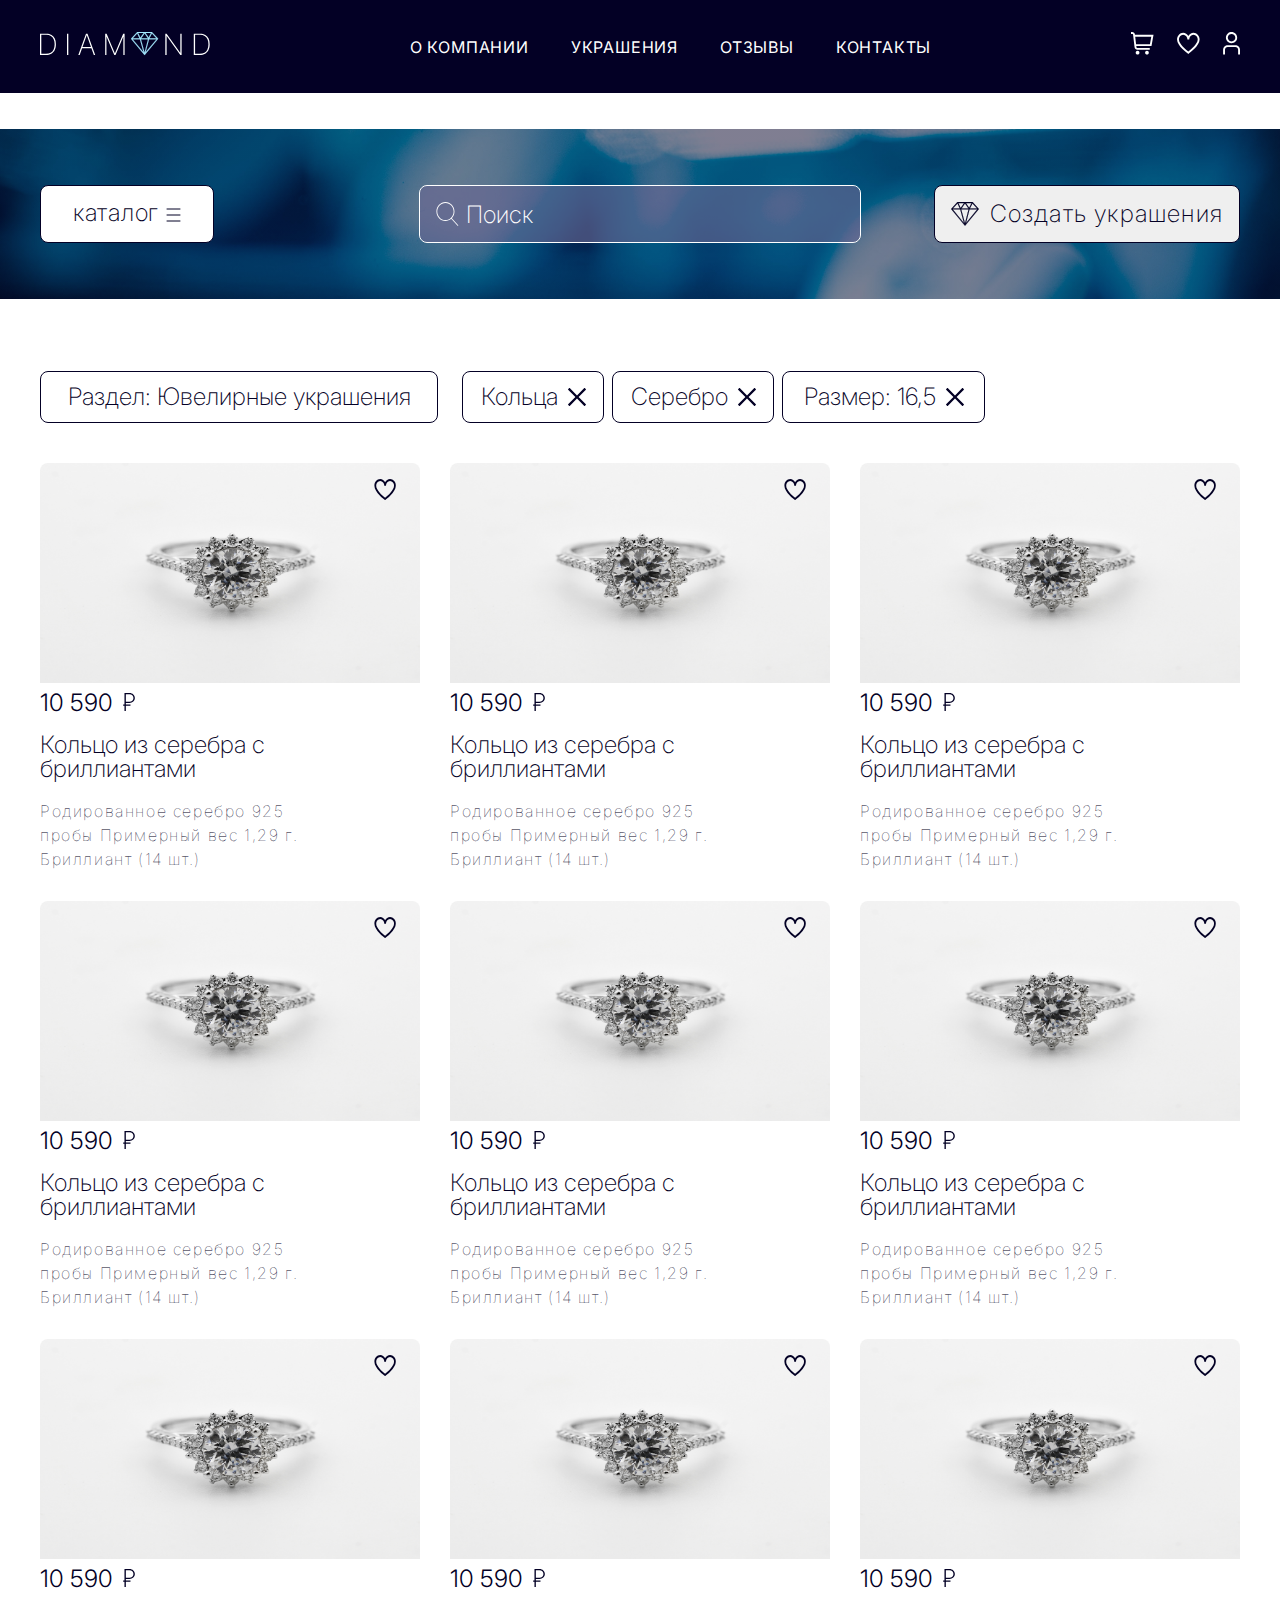
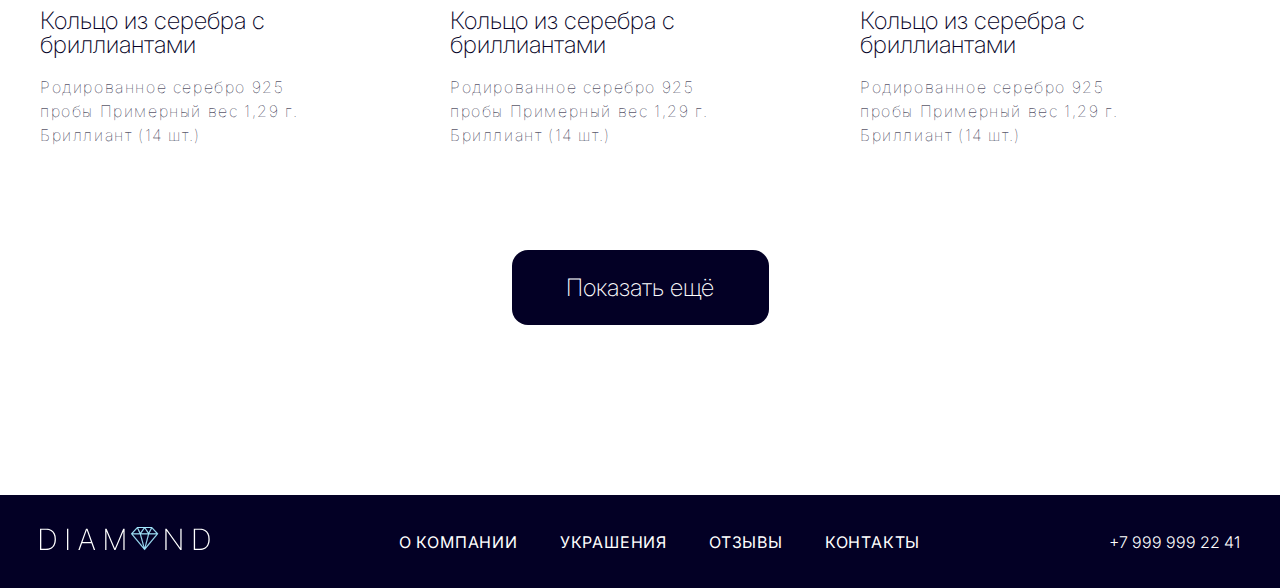
==== commit 59ce2e70: "fixing + popup" ====
--- a/jewelry.html
+++ b/jewelry.html
@@ -108,7 +108,7 @@
 
 
             
-            <button class="jewelry-page-search-create">
+            <button class="jewelry-page-search-create" id="createJewelryBtn">
                 <svg width="28" height="24" viewBox="0 0 28 24" fill="none" xmlns="http://www.w3.org/2000/svg">
                     <path fill-rule="evenodd" clip-rule="evenodd" d="M6.45344 0.103882H21.5467L27.8634 7.00613L14.0001 23.8377L0.136719 7.00613L6.45344 0.103882ZM6.51541 1.40165L8.86702 6.54085H1.81218L6.51541 1.40165ZM1.73758 7.5064H9.25317L13.011 21.1935L1.73758 7.5064ZM14.9415 21.2514L26.2626 7.5064H18.4966L14.9415 21.2514ZM17.5783 7.5064L13.9874 21.3899L10.1757 7.5064H17.5783ZM18.8453 6.54085H26.188L21.4657 1.38083L18.8453 6.54085ZM20.6133 1.06943H14.8837L18.1768 5.86723L20.6133 1.06943ZM17.5346 6.54085L14.0001 1.39127L10.4655 6.54085H17.5346ZM9.65737 6.10904L13.1164 1.06943H7.35132L9.65737 6.10904Z" fill="#030025" />
                     <path fill-rule="evenodd" clip-rule="evenodd" d="M6.40849 0H21.5915L28 7.00252L14 24L0 7.00252L6.40849 0ZM6.49823 0.207771L0.273281 7.00974L14 23.6754L27.7267 7.00974L21.5018 0.207771H6.49823ZM7.19054 0.965545H13.3127L9.6394 6.31725L7.19054 0.965545ZM7.51194 1.17332L9.67518 5.90084L12.92 1.17332H7.51194ZM14.6873 0.965545H20.7814L18.1899 6.0686L14.6873 0.965545ZM15.08 1.17332L18.1635 5.66587L20.445 1.17332H15.08ZM21.4413 1.20136L26.4229 6.64474H18.677L21.4413 1.20136ZM14 1.20913L17.7309 6.64474H10.2691L14 1.20913ZM6.54412 1.21728L9.02764 6.64474H1.57708L6.54412 1.21728ZM21.4899 1.56031L19.0134 6.43697H25.9529L21.4899 1.56031ZM2.04712 6.43697H8.70625L6.48654 1.58604L2.04712 6.43697ZM14 1.57342L10.6618 6.43697H17.3382L14 1.57342ZM1.51826 7.40251H9.33115L13.1098 21.1657L12.932 21.26L1.51826 7.40251ZM1.95673 7.61028L12.7842 20.756L9.17504 7.61028H1.95673ZM10.0405 7.40251H17.7113L13.9903 21.7888L10.0405 7.40251ZM10.3107 7.61028L13.9844 20.9909L17.4452 7.61028H10.3107ZM18.4172 7.40251H26.4817L15.0203 21.3179L14.8421 21.2251L18.4172 7.40251ZM18.5758 7.61028L15.1573 20.827L26.0433 7.61028H18.5758Z" fill="#030025" />
@@ -128,42 +128,49 @@
             <ul class="jewelry-page-main-parametrs">
                 <li class="jewelry-page-main-parametrs-item " style="width: 142px;">
                     <span>Кольца</span>
-                    <svg width="18" height="18" viewBox="0 0 18 18" fill="none" xmlns="http://www.w3.org/2000/svg">
-                    <g clip-path="url(#clip0_100_1107)">
-                        <path d="M10.6059 9L17.8826 1.72366C18.0392 1.56684 18.0392 1.31275 17.8826 1.15593L16.8448 0.117565C16.7695 0.0424752 16.6671 0 16.5607 0C16.4542 0 16.352 0.0424752 16.2767 0.117565L9.00016 7.3941L1.72363 0.117565C1.57288 -0.0331837 1.30608 -0.0329941 1.15571 0.117565L0.118101 1.15593C-0.0387159 1.31275 -0.0387159 1.56684 0.118101 1.72366L7.39463 9L0.118101 16.2763C-0.0387159 16.4332 -0.0387159 16.6873 0.118101 16.8441L1.1559 17.8824C1.23118 17.9575 1.33338 18 1.43995 18C1.54652 18 1.64854 17.9575 1.72381 17.8824L9.00035 10.6059L16.2769 17.8824C16.3522 17.9575 16.4546 18 16.5609 18C16.6673 18 16.7697 17.9575 16.845 17.8824L17.8828 16.8441C18.0394 16.6873 18.0394 16.4332 17.8828 16.2763L10.6059 9Z" fill="#030025" />
-                    </g>
-                    <defs>
-                        <clipPath id="clip0_100_1107">
-                        <rect width="18" height="18" fill="white" />
-                        </clipPath>
-                    </defs>
-                    </svg>
+                    <button class="jewelry-cross-button">
+                        <svg width="18" height="18" viewBox="0 0 18 18" fill="none" xmlns="http://www.w3.org/2000/svg">
+                        <g clip-path="url(#clip0_100_1107)">
+                            <path d="M10.6059 9L17.8826 1.72366C18.0392 1.56684 18.0392 1.31275 17.8826 1.15593L16.8448 0.117565C16.7695 0.0424752 16.6671 0 16.5607 0C16.4542 0 16.352 0.0424752 16.2767 0.117565L9.00016 7.3941L1.72363 0.117565C1.57288 -0.0331837 1.30608 -0.0329941 1.15571 0.117565L0.118101 1.15593C-0.0387159 1.31275 -0.0387159 1.56684 0.118101 1.72366L7.39463 9L0.118101 16.2763C-0.0387159 16.4332 -0.0387159 16.6873 0.118101 16.8441L1.1559 17.8824C1.23118 17.9575 1.33338 18 1.43995 18C1.54652 18 1.64854 17.9575 1.72381 17.8824L9.00035 10.6059L16.2769 17.8824C16.3522 17.9575 16.4546 18 16.5609 18C16.6673 18 16.7697 17.9575 16.845 17.8824L17.8828 16.8441C18.0394 16.6873 18.0394 16.4332 17.8828 16.2763L10.6059 9Z" fill="#030025" />
+                        </g>
+                        <defs>
+                            <clipPath id="clip0_100_1107">
+                            <rect width="18" height="18" fill="white" />
+                            </clipPath>
+                        </defs>
+                        </svg>
+                    </button>
+
                 </li>
                 <li class="jewelry-page-main-parametrs-item" style="width: 162px;">
                     <span>Серебро</span>
-                    <svg width="18" height="18" viewBox="0 0 18 18" fill="none" xmlns="http://www.w3.org/2000/svg">
-                    <g clip-path="url(#clip0_100_1107)">
-                        <path d="M10.6059 9L17.8826 1.72366C18.0392 1.56684 18.0392 1.31275 17.8826 1.15593L16.8448 0.117565C16.7695 0.0424752 16.6671 0 16.5607 0C16.4542 0 16.352 0.0424752 16.2767 0.117565L9.00016 7.3941L1.72363 0.117565C1.57288 -0.0331837 1.30608 -0.0329941 1.15571 0.117565L0.118101 1.15593C-0.0387159 1.31275 -0.0387159 1.56684 0.118101 1.72366L7.39463 9L0.118101 16.2763C-0.0387159 16.4332 -0.0387159 16.6873 0.118101 16.8441L1.1559 17.8824C1.23118 17.9575 1.33338 18 1.43995 18C1.54652 18 1.64854 17.9575 1.72381 17.8824L9.00035 10.6059L16.2769 17.8824C16.3522 17.9575 16.4546 18 16.5609 18C16.6673 18 16.7697 17.9575 16.845 17.8824L17.8828 16.8441C18.0394 16.6873 18.0394 16.4332 17.8828 16.2763L10.6059 9Z" fill="#030025" />
-                    </g>
-                    <defs>
-                        <clipPath id="clip0_100_1107">
-                        <rect width="18" height="18" fill="white" />
-                        </clipPath>
-                    </defs>
-                    </svg>
+                    <button class="jewelry-cross-button">
+                        <svg width="18" height="18" viewBox="0 0 18 18" fill="none" xmlns="http://www.w3.org/2000/svg">
+                        <g clip-path="url(#clip0_100_1107)">
+                            <path d="M10.6059 9L17.8826 1.72366C18.0392 1.56684 18.0392 1.31275 17.8826 1.15593L16.8448 0.117565C16.7695 0.0424752 16.6671 0 16.5607 0C16.4542 0 16.352 0.0424752 16.2767 0.117565L9.00016 7.3941L1.72363 0.117565C1.57288 -0.0331837 1.30608 -0.0329941 1.15571 0.117565L0.118101 1.15593C-0.0387159 1.31275 -0.0387159 1.56684 0.118101 1.72366L7.39463 9L0.118101 16.2763C-0.0387159 16.4332 -0.0387159 16.6873 0.118101 16.8441L1.1559 17.8824C1.23118 17.9575 1.33338 18 1.43995 18C1.54652 18 1.64854 17.9575 1.72381 17.8824L9.00035 10.6059L16.2769 17.8824C16.3522 17.9575 16.4546 18 16.5609 18C16.6673 18 16.7697 17.9575 16.845 17.8824L17.8828 16.8441C18.0394 16.6873 18.0394 16.4332 17.8828 16.2763L10.6059 9Z" fill="#030025" />
+                        </g>
+                        <defs>
+                            <clipPath id="clip0_100_1107">
+                            <rect width="18" height="18" fill="white" />
+                            </clipPath>
+                        </defs>
+                        </svg>
+                    </button>
                 </li>
                 <li class="jewelry-page-main-parametrs-item" style="width: 203px;">
                     <span>Размер: 16,5</span>
-                    <svg width="18" height="18" viewBox="0 0 18 18" fill="none" xmlns="http://www.w3.org/2000/svg">
-                    <g clip-path="url(#clip0_100_1107)">
-                        <path d="M10.6059 9L17.8826 1.72366C18.0392 1.56684 18.0392 1.31275 17.8826 1.15593L16.8448 0.117565C16.7695 0.0424752 16.6671 0 16.5607 0C16.4542 0 16.352 0.0424752 16.2767 0.117565L9.00016 7.3941L1.72363 0.117565C1.57288 -0.0331837 1.30608 -0.0329941 1.15571 0.117565L0.118101 1.15593C-0.0387159 1.31275 -0.0387159 1.56684 0.118101 1.72366L7.39463 9L0.118101 16.2763C-0.0387159 16.4332 -0.0387159 16.6873 0.118101 16.8441L1.1559 17.8824C1.23118 17.9575 1.33338 18 1.43995 18C1.54652 18 1.64854 17.9575 1.72381 17.8824L9.00035 10.6059L16.2769 17.8824C16.3522 17.9575 16.4546 18 16.5609 18C16.6673 18 16.7697 17.9575 16.845 17.8824L17.8828 16.8441C18.0394 16.6873 18.0394 16.4332 17.8828 16.2763L10.6059 9Z" fill="#030025" />
-                    </g>
-                    <defs>
-                        <clipPath id="clip0_100_1107">
-                        <rect width="18" height="18" fill="white" />
-                        </clipPath>
-                    </defs>
-                    </svg>
+                    <button class="jewelry-cross-button">
+                        <svg width="18" height="18" viewBox="0 0 18 18" fill="none" xmlns="http://www.w3.org/2000/svg">
+                        <g clip-path="url(#clip0_100_1107)">
+                            <path d="M10.6059 9L17.8826 1.72366C18.0392 1.56684 18.0392 1.31275 17.8826 1.15593L16.8448 0.117565C16.7695 0.0424752 16.6671 0 16.5607 0C16.4542 0 16.352 0.0424752 16.2767 0.117565L9.00016 7.3941L1.72363 0.117565C1.57288 -0.0331837 1.30608 -0.0329941 1.15571 0.117565L0.118101 1.15593C-0.0387159 1.31275 -0.0387159 1.56684 0.118101 1.72366L7.39463 9L0.118101 16.2763C-0.0387159 16.4332 -0.0387159 16.6873 0.118101 16.8441L1.1559 17.8824C1.23118 17.9575 1.33338 18 1.43995 18C1.54652 18 1.64854 17.9575 1.72381 17.8824L9.00035 10.6059L16.2769 17.8824C16.3522 17.9575 16.4546 18 16.5609 18C16.6673 18 16.7697 17.9575 16.845 17.8824L17.8828 16.8441C18.0394 16.6873 18.0394 16.4332 17.8828 16.2763L10.6059 9Z" fill="#030025" />
+                        </g>
+                        <defs>
+                            <clipPath id="clip0_100_1107">
+                            <rect width="18" height="18" fill="white" />
+                            </clipPath>
+                        </defs>
+                        </svg>
+                    </button>
                 </li>
             </ul>
         </div>
@@ -172,159 +179,159 @@
 
                 <li class="jewelry-page-jewelry-item">
                     <div class="jewelry-page-jewelry-image">
-                    
-                    </div>
-                    <button type="button" class="jewelry-page-like-button">
-                        <svg width="22" height="22" viewBox="0 0 22 22" fill="none" xmlns="http://www.w3.org/2000/svg">
-                            <path d="M16.0084 0.0393066C15.0043 0.0557865 14.0222 0.351548 13.1611 0.896724C12.3 1.4419 11.5905 2.21718 11.1042 3.14428C10.6179 2.21718 9.90843 1.4419 9.04736 0.896724C8.18628 0.351548 7.20411 0.0557865 6.20005 0.0393066C4.59946 0.112688 3.09144 0.851544 2.00546 2.09446C0.919477 3.33737 0.343808 4.9833 0.404219 6.67267C0.404219 13.0473 10.1733 20.4098 10.5888 20.7222L11.1042 21.1071L11.6196 20.7222C12.0351 20.4117 21.8042 13.0473 21.8042 6.67267C21.8646 4.9833 21.289 3.33737 20.203 2.09446C19.117 0.851544 17.609 0.112688 16.0084 0.0393066ZM11.1042 18.7906C8.20363 16.5042 2.18755 10.887 2.18755 6.67267C2.1266 5.48216 2.51423 4.31451 3.2659 3.42439C4.01757 2.53427 5.0723 1.99389 6.20005 1.92111C7.3278 1.99389 8.38253 2.53427 9.1342 3.42439C9.88588 4.31451 10.2735 5.48216 10.2126 6.67267H11.9959C11.9349 5.48216 12.3226 4.31451 13.0742 3.42439C13.8259 2.53427 14.8806 1.99389 16.0084 1.92111C17.1361 1.99389 18.1909 2.53427 18.9425 3.42439C19.6942 4.31451 20.0818 5.48216 20.0209 6.67267C20.0209 10.8889 14.0048 16.5042 11.1042 18.7906Z" fill="#030025" />
-                        </svg>
-                    </button>
-                    <span class="jewelry-page-jewelry-price">10 590 
-                        <svg width="20" height="18" viewBox="0 0 20 18" fill="none" xmlns="http://www.w3.org/2000/svg">
-                            <path d="M10.5691 9.91751C13.4742 9.91751 15.8377 7.69279 15.8377 4.95822C15.8377 2.22423 13.4742 0 10.5691 0H5.48029V11.5539H4.16211V12.7811H5.48029V18H6.84393V12.7811H11.4782V11.5539H6.84393V9.91751H10.5691ZM6.84393 1.22727H10.5692C12.7224 1.22727 14.4742 2.90095 14.4742 4.95822C14.4742 7.01607 12.7224 8.69024 10.5692 8.69024H6.84393V1.22727Z" fill="#030025" />
-                        </svg>
-                    </span>
-                    <p class="jewelry-page-jewelry-title">Кольцо из серебра с бриллиантами</p>
-                    <p class="jewelry-page-jewelry-text">Родированное серебро 925 пробы
-                        Примерный вес 1,29 г.
-                        Бриллиант (14 шт.)</p>
-                </li>
-                <li class="jewelry-page-jewelry-item">
-                    <div class="jewelry-page-jewelry-image">
-                    
-                    </div>
-                    <button type="button" class="jewelry-page-like-button">
-                        <svg width="22" height="22" viewBox="0 0 22 22" fill="none" xmlns="http://www.w3.org/2000/svg">
-                            <path d="M16.0084 0.0393066C15.0043 0.0557865 14.0222 0.351548 13.1611 0.896724C12.3 1.4419 11.5905 2.21718 11.1042 3.14428C10.6179 2.21718 9.90843 1.4419 9.04736 0.896724C8.18628 0.351548 7.20411 0.0557865 6.20005 0.0393066C4.59946 0.112688 3.09144 0.851544 2.00546 2.09446C0.919477 3.33737 0.343808 4.9833 0.404219 6.67267C0.404219 13.0473 10.1733 20.4098 10.5888 20.7222L11.1042 21.1071L11.6196 20.7222C12.0351 20.4117 21.8042 13.0473 21.8042 6.67267C21.8646 4.9833 21.289 3.33737 20.203 2.09446C19.117 0.851544 17.609 0.112688 16.0084 0.0393066ZM11.1042 18.7906C8.20363 16.5042 2.18755 10.887 2.18755 6.67267C2.1266 5.48216 2.51423 4.31451 3.2659 3.42439C4.01757 2.53427 5.0723 1.99389 6.20005 1.92111C7.3278 1.99389 8.38253 2.53427 9.1342 3.42439C9.88588 4.31451 10.2735 5.48216 10.2126 6.67267H11.9959C11.9349 5.48216 12.3226 4.31451 13.0742 3.42439C13.8259 2.53427 14.8806 1.99389 16.0084 1.92111C17.1361 1.99389 18.1909 2.53427 18.9425 3.42439C19.6942 4.31451 20.0818 5.48216 20.0209 6.67267C20.0209 10.8889 14.0048 16.5042 11.1042 18.7906Z" fill="#030025" />
-                        </svg>
-                    </button>
-                    <span class="jewelry-page-jewelry-price">10 590 
-                        <svg width="20" height="18" viewBox="0 0 20 18" fill="none" xmlns="http://www.w3.org/2000/svg">
-                            <path d="M10.5691 9.91751C13.4742 9.91751 15.8377 7.69279 15.8377 4.95822C15.8377 2.22423 13.4742 0 10.5691 0H5.48029V11.5539H4.16211V12.7811H5.48029V18H6.84393V12.7811H11.4782V11.5539H6.84393V9.91751H10.5691ZM6.84393 1.22727H10.5692C12.7224 1.22727 14.4742 2.90095 14.4742 4.95822C14.4742 7.01607 12.7224 8.69024 10.5692 8.69024H6.84393V1.22727Z" fill="#030025" />
-                        </svg>
-                    </span>
-                    <p class="jewelry-page-jewelry-title">Кольцо из серебра с бриллиантами</p>
-                    <p class="jewelry-page-jewelry-text">Родированное серебро 925 пробы
-                        Примерный вес 1,29 г.
-                        Бриллиант (14 шт.)</p>
-                </li>
-                <li class="jewelry-page-jewelry-item">
-                    <div class="jewelry-page-jewelry-image">
-                    
-                    </div>
-                    <button type="button" class="jewelry-page-like-button">
-                        <svg width="22" height="22" viewBox="0 0 22 22" fill="none" xmlns="http://www.w3.org/2000/svg">
-                            <path d="M16.0084 0.0393066C15.0043 0.0557865 14.0222 0.351548 13.1611 0.896724C12.3 1.4419 11.5905 2.21718 11.1042 3.14428C10.6179 2.21718 9.90843 1.4419 9.04736 0.896724C8.18628 0.351548 7.20411 0.0557865 6.20005 0.0393066C4.59946 0.112688 3.09144 0.851544 2.00546 2.09446C0.919477 3.33737 0.343808 4.9833 0.404219 6.67267C0.404219 13.0473 10.1733 20.4098 10.5888 20.7222L11.1042 21.1071L11.6196 20.7222C12.0351 20.4117 21.8042 13.0473 21.8042 6.67267C21.8646 4.9833 21.289 3.33737 20.203 2.09446C19.117 0.851544 17.609 0.112688 16.0084 0.0393066ZM11.1042 18.7906C8.20363 16.5042 2.18755 10.887 2.18755 6.67267C2.1266 5.48216 2.51423 4.31451 3.2659 3.42439C4.01757 2.53427 5.0723 1.99389 6.20005 1.92111C7.3278 1.99389 8.38253 2.53427 9.1342 3.42439C9.88588 4.31451 10.2735 5.48216 10.2126 6.67267H11.9959C11.9349 5.48216 12.3226 4.31451 13.0742 3.42439C13.8259 2.53427 14.8806 1.99389 16.0084 1.92111C17.1361 1.99389 18.1909 2.53427 18.9425 3.42439C19.6942 4.31451 20.0818 5.48216 20.0209 6.67267C20.0209 10.8889 14.0048 16.5042 11.1042 18.7906Z" fill="#030025" />
-                        </svg>
-                    </button>
-                    <span class="jewelry-page-jewelry-price">10 590 
-                        <svg width="20" height="18" viewBox="0 0 20 18" fill="none" xmlns="http://www.w3.org/2000/svg">
-                            <path d="M10.5691 9.91751C13.4742 9.91751 15.8377 7.69279 15.8377 4.95822C15.8377 2.22423 13.4742 0 10.5691 0H5.48029V11.5539H4.16211V12.7811H5.48029V18H6.84393V12.7811H11.4782V11.5539H6.84393V9.91751H10.5691ZM6.84393 1.22727H10.5692C12.7224 1.22727 14.4742 2.90095 14.4742 4.95822C14.4742 7.01607 12.7224 8.69024 10.5692 8.69024H6.84393V1.22727Z" fill="#030025" />
-                        </svg>
-                    </span>
-                    <p class="jewelry-page-jewelry-title">Кольцо из серебра с бриллиантами</p>
-                    <p class="jewelry-page-jewelry-text">Родированное серебро 925 пробы
-                        Примерный вес 1,29 г.
-                        Бриллиант (14 шт.)</p>
-                </li>
-                <li class="jewelry-page-jewelry-item">
-                    <div class="jewelry-page-jewelry-image">
-                    
-                    </div>
-                    <button type="button" class="jewelry-page-like-button">
-                        <svg width="22" height="22" viewBox="0 0 22 22" fill="none" xmlns="http://www.w3.org/2000/svg">
-                            <path d="M16.0084 0.0393066C15.0043 0.0557865 14.0222 0.351548 13.1611 0.896724C12.3 1.4419 11.5905 2.21718 11.1042 3.14428C10.6179 2.21718 9.90843 1.4419 9.04736 0.896724C8.18628 0.351548 7.20411 0.0557865 6.20005 0.0393066C4.59946 0.112688 3.09144 0.851544 2.00546 2.09446C0.919477 3.33737 0.343808 4.9833 0.404219 6.67267C0.404219 13.0473 10.1733 20.4098 10.5888 20.7222L11.1042 21.1071L11.6196 20.7222C12.0351 20.4117 21.8042 13.0473 21.8042 6.67267C21.8646 4.9833 21.289 3.33737 20.203 2.09446C19.117 0.851544 17.609 0.112688 16.0084 0.0393066ZM11.1042 18.7906C8.20363 16.5042 2.18755 10.887 2.18755 6.67267C2.1266 5.48216 2.51423 4.31451 3.2659 3.42439C4.01757 2.53427 5.0723 1.99389 6.20005 1.92111C7.3278 1.99389 8.38253 2.53427 9.1342 3.42439C9.88588 4.31451 10.2735 5.48216 10.2126 6.67267H11.9959C11.9349 5.48216 12.3226 4.31451 13.0742 3.42439C13.8259 2.53427 14.8806 1.99389 16.0084 1.92111C17.1361 1.99389 18.1909 2.53427 18.9425 3.42439C19.6942 4.31451 20.0818 5.48216 20.0209 6.67267C20.0209 10.8889 14.0048 16.5042 11.1042 18.7906Z" fill="#030025" />
-                        </svg>
-                    </button>
-                    <span class="jewelry-page-jewelry-price">10 590 
-                        <svg width="20" height="18" viewBox="0 0 20 18" fill="none" xmlns="http://www.w3.org/2000/svg">
-                            <path d="M10.5691 9.91751C13.4742 9.91751 15.8377 7.69279 15.8377 4.95822C15.8377 2.22423 13.4742 0 10.5691 0H5.48029V11.5539H4.16211V12.7811H5.48029V18H6.84393V12.7811H11.4782V11.5539H6.84393V9.91751H10.5691ZM6.84393 1.22727H10.5692C12.7224 1.22727 14.4742 2.90095 14.4742 4.95822C14.4742 7.01607 12.7224 8.69024 10.5692 8.69024H6.84393V1.22727Z" fill="#030025" />
-                        </svg>
-                    </span>
-                    <p class="jewelry-page-jewelry-title">Кольцо из серебра с бриллиантами</p>
-                    <p class="jewelry-page-jewelry-text">Родированное серебро 925 пробы
-                        Примерный вес 1,29 г.
-                        Бриллиант (14 шт.)</p>
-                </li>
-                <li class="jewelry-page-jewelry-item">
-                    <div class="jewelry-page-jewelry-image">
-                    
-                    </div>
-                    <button type="button" class="jewelry-page-like-button">
-                        <svg width="22" height="22" viewBox="0 0 22 22" fill="none" xmlns="http://www.w3.org/2000/svg">
-                            <path d="M16.0084 0.0393066C15.0043 0.0557865 14.0222 0.351548 13.1611 0.896724C12.3 1.4419 11.5905 2.21718 11.1042 3.14428C10.6179 2.21718 9.90843 1.4419 9.04736 0.896724C8.18628 0.351548 7.20411 0.0557865 6.20005 0.0393066C4.59946 0.112688 3.09144 0.851544 2.00546 2.09446C0.919477 3.33737 0.343808 4.9833 0.404219 6.67267C0.404219 13.0473 10.1733 20.4098 10.5888 20.7222L11.1042 21.1071L11.6196 20.7222C12.0351 20.4117 21.8042 13.0473 21.8042 6.67267C21.8646 4.9833 21.289 3.33737 20.203 2.09446C19.117 0.851544 17.609 0.112688 16.0084 0.0393066ZM11.1042 18.7906C8.20363 16.5042 2.18755 10.887 2.18755 6.67267C2.1266 5.48216 2.51423 4.31451 3.2659 3.42439C4.01757 2.53427 5.0723 1.99389 6.20005 1.92111C7.3278 1.99389 8.38253 2.53427 9.1342 3.42439C9.88588 4.31451 10.2735 5.48216 10.2126 6.67267H11.9959C11.9349 5.48216 12.3226 4.31451 13.0742 3.42439C13.8259 2.53427 14.8806 1.99389 16.0084 1.92111C17.1361 1.99389 18.1909 2.53427 18.9425 3.42439C19.6942 4.31451 20.0818 5.48216 20.0209 6.67267C20.0209 10.8889 14.0048 16.5042 11.1042 18.7906Z" fill="#030025" />
-                        </svg>
-                    </button>
-                    <span class="jewelry-page-jewelry-price">10 590 
-                        <svg width="20" height="18" viewBox="0 0 20 18" fill="none" xmlns="http://www.w3.org/2000/svg">
-                            <path d="M10.5691 9.91751C13.4742 9.91751 15.8377 7.69279 15.8377 4.95822C15.8377 2.22423 13.4742 0 10.5691 0H5.48029V11.5539H4.16211V12.7811H5.48029V18H6.84393V12.7811H11.4782V11.5539H6.84393V9.91751H10.5691ZM6.84393 1.22727H10.5692C12.7224 1.22727 14.4742 2.90095 14.4742 4.95822C14.4742 7.01607 12.7224 8.69024 10.5692 8.69024H6.84393V1.22727Z" fill="#030025" />
-                        </svg>
-                    </span>
-                    <p class="jewelry-page-jewelry-title">Кольцо из серебра с бриллиантами</p>
-                    <p class="jewelry-page-jewelry-text">Родированное серебро 925 пробы
-                        Примерный вес 1,29 г.
-                        Бриллиант (14 шт.)</p>
-                </li>
-                <li class="jewelry-page-jewelry-item">
-                    <div class="jewelry-page-jewelry-image">
-                    
-                    </div>
-                    <button type="button" class="jewelry-page-like-button">
-                        <svg width="22" height="22" viewBox="0 0 22 22" fill="none" xmlns="http://www.w3.org/2000/svg">
-                            <path d="M16.0084 0.0393066C15.0043 0.0557865 14.0222 0.351548 13.1611 0.896724C12.3 1.4419 11.5905 2.21718 11.1042 3.14428C10.6179 2.21718 9.90843 1.4419 9.04736 0.896724C8.18628 0.351548 7.20411 0.0557865 6.20005 0.0393066C4.59946 0.112688 3.09144 0.851544 2.00546 2.09446C0.919477 3.33737 0.343808 4.9833 0.404219 6.67267C0.404219 13.0473 10.1733 20.4098 10.5888 20.7222L11.1042 21.1071L11.6196 20.7222C12.0351 20.4117 21.8042 13.0473 21.8042 6.67267C21.8646 4.9833 21.289 3.33737 20.203 2.09446C19.117 0.851544 17.609 0.112688 16.0084 0.0393066ZM11.1042 18.7906C8.20363 16.5042 2.18755 10.887 2.18755 6.67267C2.1266 5.48216 2.51423 4.31451 3.2659 3.42439C4.01757 2.53427 5.0723 1.99389 6.20005 1.92111C7.3278 1.99389 8.38253 2.53427 9.1342 3.42439C9.88588 4.31451 10.2735 5.48216 10.2126 6.67267H11.9959C11.9349 5.48216 12.3226 4.31451 13.0742 3.42439C13.8259 2.53427 14.8806 1.99389 16.0084 1.92111C17.1361 1.99389 18.1909 2.53427 18.9425 3.42439C19.6942 4.31451 20.0818 5.48216 20.0209 6.67267C20.0209 10.8889 14.0048 16.5042 11.1042 18.7906Z" fill="#030025" />
-                        </svg>
-                    </button>
-                    <span class="jewelry-page-jewelry-price">10 590 
-                        <svg width="20" height="18" viewBox="0 0 20 18" fill="none" xmlns="http://www.w3.org/2000/svg">
-                            <path d="M10.5691 9.91751C13.4742 9.91751 15.8377 7.69279 15.8377 4.95822C15.8377 2.22423 13.4742 0 10.5691 0H5.48029V11.5539H4.16211V12.7811H5.48029V18H6.84393V12.7811H11.4782V11.5539H6.84393V9.91751H10.5691ZM6.84393 1.22727H10.5692C12.7224 1.22727 14.4742 2.90095 14.4742 4.95822C14.4742 7.01607 12.7224 8.69024 10.5692 8.69024H6.84393V1.22727Z" fill="#030025" />
-                        </svg>
-                    </span>
-                    <p class="jewelry-page-jewelry-title">Кольцо из серебра с бриллиантами</p>
-                    <p class="jewelry-page-jewelry-text">Родированное серебро 925 пробы
-                        Примерный вес 1,29 г.
-                        Бриллиант (14 шт.)</p>
-                </li>
-                <li class="jewelry-page-jewelry-item">
-                    <div class="jewelry-page-jewelry-image">
-                    
-                    </div>
-                    <button type="button" class="jewelry-page-like-button">
-                        <svg width="22" height="22" viewBox="0 0 22 22" fill="none" xmlns="http://www.w3.org/2000/svg">
-                            <path d="M16.0084 0.0393066C15.0043 0.0557865 14.0222 0.351548 13.1611 0.896724C12.3 1.4419 11.5905 2.21718 11.1042 3.14428C10.6179 2.21718 9.90843 1.4419 9.04736 0.896724C8.18628 0.351548 7.20411 0.0557865 6.20005 0.0393066C4.59946 0.112688 3.09144 0.851544 2.00546 2.09446C0.919477 3.33737 0.343808 4.9833 0.404219 6.67267C0.404219 13.0473 10.1733 20.4098 10.5888 20.7222L11.1042 21.1071L11.6196 20.7222C12.0351 20.4117 21.8042 13.0473 21.8042 6.67267C21.8646 4.9833 21.289 3.33737 20.203 2.09446C19.117 0.851544 17.609 0.112688 16.0084 0.0393066ZM11.1042 18.7906C8.20363 16.5042 2.18755 10.887 2.18755 6.67267C2.1266 5.48216 2.51423 4.31451 3.2659 3.42439C4.01757 2.53427 5.0723 1.99389 6.20005 1.92111C7.3278 1.99389 8.38253 2.53427 9.1342 3.42439C9.88588 4.31451 10.2735 5.48216 10.2126 6.67267H11.9959C11.9349 5.48216 12.3226 4.31451 13.0742 3.42439C13.8259 2.53427 14.8806 1.99389 16.0084 1.92111C17.1361 1.99389 18.1909 2.53427 18.9425 3.42439C19.6942 4.31451 20.0818 5.48216 20.0209 6.67267C20.0209 10.8889 14.0048 16.5042 11.1042 18.7906Z" fill="#030025" />
-                        </svg>
-                    </button>
-                    <span class="jewelry-page-jewelry-price">10 590 
-                        <svg width="20" height="18" viewBox="0 0 20 18" fill="none" xmlns="http://www.w3.org/2000/svg">
-                            <path d="M10.5691 9.91751C13.4742 9.91751 15.8377 7.69279 15.8377 4.95822C15.8377 2.22423 13.4742 0 10.5691 0H5.48029V11.5539H4.16211V12.7811H5.48029V18H6.84393V12.7811H11.4782V11.5539H6.84393V9.91751H10.5691ZM6.84393 1.22727H10.5692C12.7224 1.22727 14.4742 2.90095 14.4742 4.95822C14.4742 7.01607 12.7224 8.69024 10.5692 8.69024H6.84393V1.22727Z" fill="#030025" />
-                        </svg>
-                    </span>
-                    <p class="jewelry-page-jewelry-title">Кольцо из серебра с бриллиантами</p>
-                    <p class="jewelry-page-jewelry-text">Родированное серебро 925 пробы
-                        Примерный вес 1,29 г.
-                        Бриллиант (14 шт.)</p>
-                </li>
-                <li class="jewelry-page-jewelry-item">
-                    <div class="jewelry-page-jewelry-image">
-                    
-                    </div>
-                    <button type="button" class="jewelry-page-like-button">
-                        <svg width="22" height="22" viewBox="0 0 22 22" fill="none" xmlns="http://www.w3.org/2000/svg">
-                            <path d="M16.0084 0.0393066C15.0043 0.0557865 14.0222 0.351548 13.1611 0.896724C12.3 1.4419 11.5905 2.21718 11.1042 3.14428C10.6179 2.21718 9.90843 1.4419 9.04736 0.896724C8.18628 0.351548 7.20411 0.0557865 6.20005 0.0393066C4.59946 0.112688 3.09144 0.851544 2.00546 2.09446C0.919477 3.33737 0.343808 4.9833 0.404219 6.67267C0.404219 13.0473 10.1733 20.4098 10.5888 20.7222L11.1042 21.1071L11.6196 20.7222C12.0351 20.4117 21.8042 13.0473 21.8042 6.67267C21.8646 4.9833 21.289 3.33737 20.203 2.09446C19.117 0.851544 17.609 0.112688 16.0084 0.0393066ZM11.1042 18.7906C8.20363 16.5042 2.18755 10.887 2.18755 6.67267C2.1266 5.48216 2.51423 4.31451 3.2659 3.42439C4.01757 2.53427 5.0723 1.99389 6.20005 1.92111C7.3278 1.99389 8.38253 2.53427 9.1342 3.42439C9.88588 4.31451 10.2735 5.48216 10.2126 6.67267H11.9959C11.9349 5.48216 12.3226 4.31451 13.0742 3.42439C13.8259 2.53427 14.8806 1.99389 16.0084 1.92111C17.1361 1.99389 18.1909 2.53427 18.9425 3.42439C19.6942 4.31451 20.0818 5.48216 20.0209 6.67267C20.0209 10.8889 14.0048 16.5042 11.1042 18.7906Z" fill="#030025" />
-                        </svg>
-                    </button>
-                    <span class="jewelry-page-jewelry-price">10 590 
-                        <svg width="20" height="18" viewBox="0 0 20 18" fill="none" xmlns="http://www.w3.org/2000/svg">
-                            <path d="M10.5691 9.91751C13.4742 9.91751 15.8377 7.69279 15.8377 4.95822C15.8377 2.22423 13.4742 0 10.5691 0H5.48029V11.5539H4.16211V12.7811H5.48029V18H6.84393V12.7811H11.4782V11.5539H6.84393V9.91751H10.5691ZM6.84393 1.22727H10.5692C12.7224 1.22727 14.4742 2.90095 14.4742 4.95822C14.4742 7.01607 12.7224 8.69024 10.5692 8.69024H6.84393V1.22727Z" fill="#030025" />
-                        </svg>
-                    </span>
-                    <p class="jewelry-page-jewelry-title">Кольцо из серебра с бриллиантами</p>
-                    <p class="jewelry-page-jewelry-text">Родированное серебро 925 пробы
-                        Примерный вес 1,29 г.
-                        Бриллиант (14 шт.)</p>
-                </li>
-                <li class="jewelry-page-jewelry-item">
-                    <div class="jewelry-page-jewelry-image">
-                    
+                        <img src="./jpg/sabrianna-CCpQ12CZ2Pc-unsplash.jpg" alt="jewelry-image">
+                    </div>
+                    <button type="button" class="jewelry-page-like-button">
+                        <svg width="22" height="22" viewBox="0 0 22 22" fill="none" xmlns="http://www.w3.org/2000/svg">
+                            <path d="M16.0084 0.0393066C15.0043 0.0557865 14.0222 0.351548 13.1611 0.896724C12.3 1.4419 11.5905 2.21718 11.1042 3.14428C10.6179 2.21718 9.90843 1.4419 9.04736 0.896724C8.18628 0.351548 7.20411 0.0557865 6.20005 0.0393066C4.59946 0.112688 3.09144 0.851544 2.00546 2.09446C0.919477 3.33737 0.343808 4.9833 0.404219 6.67267C0.404219 13.0473 10.1733 20.4098 10.5888 20.7222L11.1042 21.1071L11.6196 20.7222C12.0351 20.4117 21.8042 13.0473 21.8042 6.67267C21.8646 4.9833 21.289 3.33737 20.203 2.09446C19.117 0.851544 17.609 0.112688 16.0084 0.0393066ZM11.1042 18.7906C8.20363 16.5042 2.18755 10.887 2.18755 6.67267C2.1266 5.48216 2.51423 4.31451 3.2659 3.42439C4.01757 2.53427 5.0723 1.99389 6.20005 1.92111C7.3278 1.99389 8.38253 2.53427 9.1342 3.42439C9.88588 4.31451 10.2735 5.48216 10.2126 6.67267H11.9959C11.9349 5.48216 12.3226 4.31451 13.0742 3.42439C13.8259 2.53427 14.8806 1.99389 16.0084 1.92111C17.1361 1.99389 18.1909 2.53427 18.9425 3.42439C19.6942 4.31451 20.0818 5.48216 20.0209 6.67267C20.0209 10.8889 14.0048 16.5042 11.1042 18.7906Z" fill="#030025" />
+                        </svg>
+                    </button>
+                    <span class="jewelry-page-jewelry-price">10 590 
+                        <svg width="20" height="18" viewBox="0 0 20 18" fill="none" xmlns="http://www.w3.org/2000/svg">
+                            <path d="M10.5691 9.91751C13.4742 9.91751 15.8377 7.69279 15.8377 4.95822C15.8377 2.22423 13.4742 0 10.5691 0H5.48029V11.5539H4.16211V12.7811H5.48029V18H6.84393V12.7811H11.4782V11.5539H6.84393V9.91751H10.5691ZM6.84393 1.22727H10.5692C12.7224 1.22727 14.4742 2.90095 14.4742 4.95822C14.4742 7.01607 12.7224 8.69024 10.5692 8.69024H6.84393V1.22727Z" fill="#030025" />
+                        </svg>
+                    </span>
+                    <p class="jewelry-page-jewelry-title">Кольцо из серебра с бриллиантами</p>
+                    <p class="jewelry-page-jewelry-text">Родированное серебро 925 пробы
+                        Примерный вес 1,29 г.
+                        Бриллиант (14 шт.)</p>
+                </li>
+                <li class="jewelry-page-jewelry-item">
+                    <div class="jewelry-page-jewelry-image">
+                        <img src="./jpg/sabrianna-CCpQ12CZ2Pc-unsplash.jpg" alt="jewelry-image">
+                    </div>
+                    <button type="button" class="jewelry-page-like-button">
+                        <svg width="22" height="22" viewBox="0 0 22 22" fill="none" xmlns="http://www.w3.org/2000/svg">
+                            <path d="M16.0084 0.0393066C15.0043 0.0557865 14.0222 0.351548 13.1611 0.896724C12.3 1.4419 11.5905 2.21718 11.1042 3.14428C10.6179 2.21718 9.90843 1.4419 9.04736 0.896724C8.18628 0.351548 7.20411 0.0557865 6.20005 0.0393066C4.59946 0.112688 3.09144 0.851544 2.00546 2.09446C0.919477 3.33737 0.343808 4.9833 0.404219 6.67267C0.404219 13.0473 10.1733 20.4098 10.5888 20.7222L11.1042 21.1071L11.6196 20.7222C12.0351 20.4117 21.8042 13.0473 21.8042 6.67267C21.8646 4.9833 21.289 3.33737 20.203 2.09446C19.117 0.851544 17.609 0.112688 16.0084 0.0393066ZM11.1042 18.7906C8.20363 16.5042 2.18755 10.887 2.18755 6.67267C2.1266 5.48216 2.51423 4.31451 3.2659 3.42439C4.01757 2.53427 5.0723 1.99389 6.20005 1.92111C7.3278 1.99389 8.38253 2.53427 9.1342 3.42439C9.88588 4.31451 10.2735 5.48216 10.2126 6.67267H11.9959C11.9349 5.48216 12.3226 4.31451 13.0742 3.42439C13.8259 2.53427 14.8806 1.99389 16.0084 1.92111C17.1361 1.99389 18.1909 2.53427 18.9425 3.42439C19.6942 4.31451 20.0818 5.48216 20.0209 6.67267C20.0209 10.8889 14.0048 16.5042 11.1042 18.7906Z" fill="#030025" />
+                        </svg>
+                    </button>
+                    <span class="jewelry-page-jewelry-price">10 590 
+                        <svg width="20" height="18" viewBox="0 0 20 18" fill="none" xmlns="http://www.w3.org/2000/svg">
+                            <path d="M10.5691 9.91751C13.4742 9.91751 15.8377 7.69279 15.8377 4.95822C15.8377 2.22423 13.4742 0 10.5691 0H5.48029V11.5539H4.16211V12.7811H5.48029V18H6.84393V12.7811H11.4782V11.5539H6.84393V9.91751H10.5691ZM6.84393 1.22727H10.5692C12.7224 1.22727 14.4742 2.90095 14.4742 4.95822C14.4742 7.01607 12.7224 8.69024 10.5692 8.69024H6.84393V1.22727Z" fill="#030025" />
+                        </svg>
+                    </span>
+                    <p class="jewelry-page-jewelry-title">Кольцо из серебра с бриллиантами</p>
+                    <p class="jewelry-page-jewelry-text">Родированное серебро 925 пробы
+                        Примерный вес 1,29 г.
+                        Бриллиант (14 шт.)</p>
+                </li>
+                <li class="jewelry-page-jewelry-item">
+                    <div class="jewelry-page-jewelry-image">
+                        <img src="./jpg/sabrianna-CCpQ12CZ2Pc-unsplash.jpg" alt="jewelry-image">
+                    </div>
+                    <button type="button" class="jewelry-page-like-button">
+                        <svg width="22" height="22" viewBox="0 0 22 22" fill="none" xmlns="http://www.w3.org/2000/svg">
+                            <path d="M16.0084 0.0393066C15.0043 0.0557865 14.0222 0.351548 13.1611 0.896724C12.3 1.4419 11.5905 2.21718 11.1042 3.14428C10.6179 2.21718 9.90843 1.4419 9.04736 0.896724C8.18628 0.351548 7.20411 0.0557865 6.20005 0.0393066C4.59946 0.112688 3.09144 0.851544 2.00546 2.09446C0.919477 3.33737 0.343808 4.9833 0.404219 6.67267C0.404219 13.0473 10.1733 20.4098 10.5888 20.7222L11.1042 21.1071L11.6196 20.7222C12.0351 20.4117 21.8042 13.0473 21.8042 6.67267C21.8646 4.9833 21.289 3.33737 20.203 2.09446C19.117 0.851544 17.609 0.112688 16.0084 0.0393066ZM11.1042 18.7906C8.20363 16.5042 2.18755 10.887 2.18755 6.67267C2.1266 5.48216 2.51423 4.31451 3.2659 3.42439C4.01757 2.53427 5.0723 1.99389 6.20005 1.92111C7.3278 1.99389 8.38253 2.53427 9.1342 3.42439C9.88588 4.31451 10.2735 5.48216 10.2126 6.67267H11.9959C11.9349 5.48216 12.3226 4.31451 13.0742 3.42439C13.8259 2.53427 14.8806 1.99389 16.0084 1.92111C17.1361 1.99389 18.1909 2.53427 18.9425 3.42439C19.6942 4.31451 20.0818 5.48216 20.0209 6.67267C20.0209 10.8889 14.0048 16.5042 11.1042 18.7906Z" fill="#030025" />
+                        </svg>
+                    </button>
+                    <span class="jewelry-page-jewelry-price">10 590 
+                        <svg width="20" height="18" viewBox="0 0 20 18" fill="none" xmlns="http://www.w3.org/2000/svg">
+                            <path d="M10.5691 9.91751C13.4742 9.91751 15.8377 7.69279 15.8377 4.95822C15.8377 2.22423 13.4742 0 10.5691 0H5.48029V11.5539H4.16211V12.7811H5.48029V18H6.84393V12.7811H11.4782V11.5539H6.84393V9.91751H10.5691ZM6.84393 1.22727H10.5692C12.7224 1.22727 14.4742 2.90095 14.4742 4.95822C14.4742 7.01607 12.7224 8.69024 10.5692 8.69024H6.84393V1.22727Z" fill="#030025" />
+                        </svg>
+                    </span>
+                    <p class="jewelry-page-jewelry-title">Кольцо из серебра с бриллиантами</p>
+                    <p class="jewelry-page-jewelry-text">Родированное серебро 925 пробы
+                        Примерный вес 1,29 г.
+                        Бриллиант (14 шт.)</p>
+                </li>
+                <li class="jewelry-page-jewelry-item">
+                    <div class="jewelry-page-jewelry-image">
+                        <img src="./jpg/sabrianna-CCpQ12CZ2Pc-unsplash.jpg" alt="jewelry-image">
+                    </div>
+                    <button type="button" class="jewelry-page-like-button">
+                        <svg width="22" height="22" viewBox="0 0 22 22" fill="none" xmlns="http://www.w3.org/2000/svg">
+                            <path d="M16.0084 0.0393066C15.0043 0.0557865 14.0222 0.351548 13.1611 0.896724C12.3 1.4419 11.5905 2.21718 11.1042 3.14428C10.6179 2.21718 9.90843 1.4419 9.04736 0.896724C8.18628 0.351548 7.20411 0.0557865 6.20005 0.0393066C4.59946 0.112688 3.09144 0.851544 2.00546 2.09446C0.919477 3.33737 0.343808 4.9833 0.404219 6.67267C0.404219 13.0473 10.1733 20.4098 10.5888 20.7222L11.1042 21.1071L11.6196 20.7222C12.0351 20.4117 21.8042 13.0473 21.8042 6.67267C21.8646 4.9833 21.289 3.33737 20.203 2.09446C19.117 0.851544 17.609 0.112688 16.0084 0.0393066ZM11.1042 18.7906C8.20363 16.5042 2.18755 10.887 2.18755 6.67267C2.1266 5.48216 2.51423 4.31451 3.2659 3.42439C4.01757 2.53427 5.0723 1.99389 6.20005 1.92111C7.3278 1.99389 8.38253 2.53427 9.1342 3.42439C9.88588 4.31451 10.2735 5.48216 10.2126 6.67267H11.9959C11.9349 5.48216 12.3226 4.31451 13.0742 3.42439C13.8259 2.53427 14.8806 1.99389 16.0084 1.92111C17.1361 1.99389 18.1909 2.53427 18.9425 3.42439C19.6942 4.31451 20.0818 5.48216 20.0209 6.67267C20.0209 10.8889 14.0048 16.5042 11.1042 18.7906Z" fill="#030025" />
+                        </svg>
+                    </button>
+                    <span class="jewelry-page-jewelry-price">10 590 
+                        <svg width="20" height="18" viewBox="0 0 20 18" fill="none" xmlns="http://www.w3.org/2000/svg">
+                            <path d="M10.5691 9.91751C13.4742 9.91751 15.8377 7.69279 15.8377 4.95822C15.8377 2.22423 13.4742 0 10.5691 0H5.48029V11.5539H4.16211V12.7811H5.48029V18H6.84393V12.7811H11.4782V11.5539H6.84393V9.91751H10.5691ZM6.84393 1.22727H10.5692C12.7224 1.22727 14.4742 2.90095 14.4742 4.95822C14.4742 7.01607 12.7224 8.69024 10.5692 8.69024H6.84393V1.22727Z" fill="#030025" />
+                        </svg>
+                    </span>
+                    <p class="jewelry-page-jewelry-title">Кольцо из серебра с бриллиантами</p>
+                    <p class="jewelry-page-jewelry-text">Родированное серебро 925 пробы
+                        Примерный вес 1,29 г.
+                        Бриллиант (14 шт.)</p>
+                </li>
+                <li class="jewelry-page-jewelry-item">
+                    <div class="jewelry-page-jewelry-image">
+                        <img src="./jpg/sabrianna-CCpQ12CZ2Pc-unsplash.jpg" alt="jewelry-image">
+                    </div>
+                    <button type="button" class="jewelry-page-like-button">
+                        <svg width="22" height="22" viewBox="0 0 22 22" fill="none" xmlns="http://www.w3.org/2000/svg">
+                            <path d="M16.0084 0.0393066C15.0043 0.0557865 14.0222 0.351548 13.1611 0.896724C12.3 1.4419 11.5905 2.21718 11.1042 3.14428C10.6179 2.21718 9.90843 1.4419 9.04736 0.896724C8.18628 0.351548 7.20411 0.0557865 6.20005 0.0393066C4.59946 0.112688 3.09144 0.851544 2.00546 2.09446C0.919477 3.33737 0.343808 4.9833 0.404219 6.67267C0.404219 13.0473 10.1733 20.4098 10.5888 20.7222L11.1042 21.1071L11.6196 20.7222C12.0351 20.4117 21.8042 13.0473 21.8042 6.67267C21.8646 4.9833 21.289 3.33737 20.203 2.09446C19.117 0.851544 17.609 0.112688 16.0084 0.0393066ZM11.1042 18.7906C8.20363 16.5042 2.18755 10.887 2.18755 6.67267C2.1266 5.48216 2.51423 4.31451 3.2659 3.42439C4.01757 2.53427 5.0723 1.99389 6.20005 1.92111C7.3278 1.99389 8.38253 2.53427 9.1342 3.42439C9.88588 4.31451 10.2735 5.48216 10.2126 6.67267H11.9959C11.9349 5.48216 12.3226 4.31451 13.0742 3.42439C13.8259 2.53427 14.8806 1.99389 16.0084 1.92111C17.1361 1.99389 18.1909 2.53427 18.9425 3.42439C19.6942 4.31451 20.0818 5.48216 20.0209 6.67267C20.0209 10.8889 14.0048 16.5042 11.1042 18.7906Z" fill="#030025" />
+                        </svg>
+                    </button>
+                    <span class="jewelry-page-jewelry-price">10 590 
+                        <svg width="20" height="18" viewBox="0 0 20 18" fill="none" xmlns="http://www.w3.org/2000/svg">
+                            <path d="M10.5691 9.91751C13.4742 9.91751 15.8377 7.69279 15.8377 4.95822C15.8377 2.22423 13.4742 0 10.5691 0H5.48029V11.5539H4.16211V12.7811H5.48029V18H6.84393V12.7811H11.4782V11.5539H6.84393V9.91751H10.5691ZM6.84393 1.22727H10.5692C12.7224 1.22727 14.4742 2.90095 14.4742 4.95822C14.4742 7.01607 12.7224 8.69024 10.5692 8.69024H6.84393V1.22727Z" fill="#030025" />
+                        </svg>
+                    </span>
+                    <p class="jewelry-page-jewelry-title">Кольцо из серебра с бриллиантами</p>
+                    <p class="jewelry-page-jewelry-text">Родированное серебро 925 пробы
+                        Примерный вес 1,29 г.
+                        Бриллиант (14 шт.)</p>
+                </li>
+                <li class="jewelry-page-jewelry-item">
+                    <div class="jewelry-page-jewelry-image">
+                        <img src="./jpg/sabrianna-CCpQ12CZ2Pc-unsplash.jpg" alt="jewelry-image">
+                    </div>
+                    <button type="button" class="jewelry-page-like-button">
+                        <svg width="22" height="22" viewBox="0 0 22 22" fill="none" xmlns="http://www.w3.org/2000/svg">
+                            <path d="M16.0084 0.0393066C15.0043 0.0557865 14.0222 0.351548 13.1611 0.896724C12.3 1.4419 11.5905 2.21718 11.1042 3.14428C10.6179 2.21718 9.90843 1.4419 9.04736 0.896724C8.18628 0.351548 7.20411 0.0557865 6.20005 0.0393066C4.59946 0.112688 3.09144 0.851544 2.00546 2.09446C0.919477 3.33737 0.343808 4.9833 0.404219 6.67267C0.404219 13.0473 10.1733 20.4098 10.5888 20.7222L11.1042 21.1071L11.6196 20.7222C12.0351 20.4117 21.8042 13.0473 21.8042 6.67267C21.8646 4.9833 21.289 3.33737 20.203 2.09446C19.117 0.851544 17.609 0.112688 16.0084 0.0393066ZM11.1042 18.7906C8.20363 16.5042 2.18755 10.887 2.18755 6.67267C2.1266 5.48216 2.51423 4.31451 3.2659 3.42439C4.01757 2.53427 5.0723 1.99389 6.20005 1.92111C7.3278 1.99389 8.38253 2.53427 9.1342 3.42439C9.88588 4.31451 10.2735 5.48216 10.2126 6.67267H11.9959C11.9349 5.48216 12.3226 4.31451 13.0742 3.42439C13.8259 2.53427 14.8806 1.99389 16.0084 1.92111C17.1361 1.99389 18.1909 2.53427 18.9425 3.42439C19.6942 4.31451 20.0818 5.48216 20.0209 6.67267C20.0209 10.8889 14.0048 16.5042 11.1042 18.7906Z" fill="#030025" />
+                        </svg>
+                    </button>
+                    <span class="jewelry-page-jewelry-price">10 590 
+                        <svg width="20" height="18" viewBox="0 0 20 18" fill="none" xmlns="http://www.w3.org/2000/svg">
+                            <path d="M10.5691 9.91751C13.4742 9.91751 15.8377 7.69279 15.8377 4.95822C15.8377 2.22423 13.4742 0 10.5691 0H5.48029V11.5539H4.16211V12.7811H5.48029V18H6.84393V12.7811H11.4782V11.5539H6.84393V9.91751H10.5691ZM6.84393 1.22727H10.5692C12.7224 1.22727 14.4742 2.90095 14.4742 4.95822C14.4742 7.01607 12.7224 8.69024 10.5692 8.69024H6.84393V1.22727Z" fill="#030025" />
+                        </svg>
+                    </span>
+                    <p class="jewelry-page-jewelry-title">Кольцо из серебра с бриллиантами</p>
+                    <p class="jewelry-page-jewelry-text">Родированное серебро 925 пробы
+                        Примерный вес 1,29 г.
+                        Бриллиант (14 шт.)</p>
+                </li>
+                <li class="jewelry-page-jewelry-item">
+                    <div class="jewelry-page-jewelry-image">
+                        <img src="./jpg/sabrianna-CCpQ12CZ2Pc-unsplash.jpg" alt="jewelry-image">
+                    </div>
+                    <button type="button" class="jewelry-page-like-button">
+                        <svg width="22" height="22" viewBox="0 0 22 22" fill="none" xmlns="http://www.w3.org/2000/svg">
+                            <path d="M16.0084 0.0393066C15.0043 0.0557865 14.0222 0.351548 13.1611 0.896724C12.3 1.4419 11.5905 2.21718 11.1042 3.14428C10.6179 2.21718 9.90843 1.4419 9.04736 0.896724C8.18628 0.351548 7.20411 0.0557865 6.20005 0.0393066C4.59946 0.112688 3.09144 0.851544 2.00546 2.09446C0.919477 3.33737 0.343808 4.9833 0.404219 6.67267C0.404219 13.0473 10.1733 20.4098 10.5888 20.7222L11.1042 21.1071L11.6196 20.7222C12.0351 20.4117 21.8042 13.0473 21.8042 6.67267C21.8646 4.9833 21.289 3.33737 20.203 2.09446C19.117 0.851544 17.609 0.112688 16.0084 0.0393066ZM11.1042 18.7906C8.20363 16.5042 2.18755 10.887 2.18755 6.67267C2.1266 5.48216 2.51423 4.31451 3.2659 3.42439C4.01757 2.53427 5.0723 1.99389 6.20005 1.92111C7.3278 1.99389 8.38253 2.53427 9.1342 3.42439C9.88588 4.31451 10.2735 5.48216 10.2126 6.67267H11.9959C11.9349 5.48216 12.3226 4.31451 13.0742 3.42439C13.8259 2.53427 14.8806 1.99389 16.0084 1.92111C17.1361 1.99389 18.1909 2.53427 18.9425 3.42439C19.6942 4.31451 20.0818 5.48216 20.0209 6.67267C20.0209 10.8889 14.0048 16.5042 11.1042 18.7906Z" fill="#030025" />
+                        </svg>
+                    </button>
+                    <span class="jewelry-page-jewelry-price">10 590 
+                        <svg width="20" height="18" viewBox="0 0 20 18" fill="none" xmlns="http://www.w3.org/2000/svg">
+                            <path d="M10.5691 9.91751C13.4742 9.91751 15.8377 7.69279 15.8377 4.95822C15.8377 2.22423 13.4742 0 10.5691 0H5.48029V11.5539H4.16211V12.7811H5.48029V18H6.84393V12.7811H11.4782V11.5539H6.84393V9.91751H10.5691ZM6.84393 1.22727H10.5692C12.7224 1.22727 14.4742 2.90095 14.4742 4.95822C14.4742 7.01607 12.7224 8.69024 10.5692 8.69024H6.84393V1.22727Z" fill="#030025" />
+                        </svg>
+                    </span>
+                    <p class="jewelry-page-jewelry-title">Кольцо из серебра с бриллиантами</p>
+                    <p class="jewelry-page-jewelry-text">Родированное серебро 925 пробы
+                        Примерный вес 1,29 г.
+                        Бриллиант (14 шт.)</p>
+                </li>
+                <li class="jewelry-page-jewelry-item">
+                    <div class="jewelry-page-jewelry-image">
+                        <img src="./jpg/sabrianna-CCpQ12CZ2Pc-unsplash.jpg" alt="jewelry-image">
+                    </div>
+                    <button type="button" class="jewelry-page-like-button">
+                        <svg width="22" height="22" viewBox="0 0 22 22" fill="none" xmlns="http://www.w3.org/2000/svg">
+                            <path d="M16.0084 0.0393066C15.0043 0.0557865 14.0222 0.351548 13.1611 0.896724C12.3 1.4419 11.5905 2.21718 11.1042 3.14428C10.6179 2.21718 9.90843 1.4419 9.04736 0.896724C8.18628 0.351548 7.20411 0.0557865 6.20005 0.0393066C4.59946 0.112688 3.09144 0.851544 2.00546 2.09446C0.919477 3.33737 0.343808 4.9833 0.404219 6.67267C0.404219 13.0473 10.1733 20.4098 10.5888 20.7222L11.1042 21.1071L11.6196 20.7222C12.0351 20.4117 21.8042 13.0473 21.8042 6.67267C21.8646 4.9833 21.289 3.33737 20.203 2.09446C19.117 0.851544 17.609 0.112688 16.0084 0.0393066ZM11.1042 18.7906C8.20363 16.5042 2.18755 10.887 2.18755 6.67267C2.1266 5.48216 2.51423 4.31451 3.2659 3.42439C4.01757 2.53427 5.0723 1.99389 6.20005 1.92111C7.3278 1.99389 8.38253 2.53427 9.1342 3.42439C9.88588 4.31451 10.2735 5.48216 10.2126 6.67267H11.9959C11.9349 5.48216 12.3226 4.31451 13.0742 3.42439C13.8259 2.53427 14.8806 1.99389 16.0084 1.92111C17.1361 1.99389 18.1909 2.53427 18.9425 3.42439C19.6942 4.31451 20.0818 5.48216 20.0209 6.67267C20.0209 10.8889 14.0048 16.5042 11.1042 18.7906Z" fill="#030025" />
+                        </svg>
+                    </button>
+                    <span class="jewelry-page-jewelry-price">10 590 
+                        <svg width="20" height="18" viewBox="0 0 20 18" fill="none" xmlns="http://www.w3.org/2000/svg">
+                            <path d="M10.5691 9.91751C13.4742 9.91751 15.8377 7.69279 15.8377 4.95822C15.8377 2.22423 13.4742 0 10.5691 0H5.48029V11.5539H4.16211V12.7811H5.48029V18H6.84393V12.7811H11.4782V11.5539H6.84393V9.91751H10.5691ZM6.84393 1.22727H10.5692C12.7224 1.22727 14.4742 2.90095 14.4742 4.95822C14.4742 7.01607 12.7224 8.69024 10.5692 8.69024H6.84393V1.22727Z" fill="#030025" />
+                        </svg>
+                    </span>
+                    <p class="jewelry-page-jewelry-title">Кольцо из серебра с бриллиантами</p>
+                    <p class="jewelry-page-jewelry-text">Родированное серебро 925 пробы
+                        Примерный вес 1,29 г.
+                        Бриллиант (14 шт.)</p>
+                </li>
+                <li class="jewelry-page-jewelry-item">
+                    <div class="jewelry-page-jewelry-image">
+                        <img src="./jpg/sabrianna-CCpQ12CZ2Pc-unsplash.jpg" alt="jewelry-image">
                     </div>
                     <button type="button" class="jewelry-page-like-button">
                         <svg width="22" height="22" viewBox="0 0 22 22" fill="none" xmlns="http://www.w3.org/2000/svg">
@@ -342,61 +349,114 @@
                         Бриллиант (14 шт.)</p>
                 </li>
             </ul>
+            <div class="jewelry-button-bottom-container">
+                <button class="jewelry-button-bottom" type="button">Показать ещё</button>
+            </div>
+        </div>
+
+
+    </section>
+    <footer id="contacts">
+        <header class="header">
+            <div class="header-items container">
+                <div>
+                    <svg width="170" height="25" viewBox="0 0 170 25" fill="none" xmlns="http://www.w3.org/2000/svg">
+                        <path d="M5.91667 24H0V2.66663H6.375C8.375 2.66663 10.0868 3.09024 11.5104 3.93746C12.934 4.78468 14.0243 5.99996 14.7812 7.58329C15.5451 9.15968 15.9236 11.052 15.9167 13.2604C15.9097 15.5173 15.5139 17.4479 14.7292 19.052C13.9444 20.6493 12.809 21.875 11.3229 22.7291C9.83681 23.5763 8.03472 24 5.91667 24ZM1.30208 22.7916H5.86458C7.76736 22.7916 9.37153 22.4132 10.6771 21.6562C11.9826 20.8923 12.9687 19.7986 13.6354 18.375C14.309 16.9513 14.6424 15.2465 14.6354 13.2604C14.6354 11.302 14.3125 9.62496 13.6667 8.22913C13.0208 6.82635 12.0799 5.74996 10.8438 4.99996C9.61458 4.24996 8.10764 3.87496 6.32292 3.87496H1.30208V22.7916Z" fill="white" />
+                        <path d="M28.3128 2.66663V24H27.0107V2.66663H28.3128Z" fill="white" />
+                        <path d="M39.6777 24H38.3027L46.0006 2.66663H47.5006L55.1985 24H53.8235L46.8027 4.34371H46.6985L39.6777 24ZM41.6256 15.9687H51.8756V17.177H41.6256V15.9687Z" fill="white" />
+                        <path d="M65.191 2.66663H66.6077L74.8265 22.125H74.9723L83.191 2.66663H84.6077V24H83.3577V5.76038H83.2327L75.514 24H74.2848L66.566 5.76038H66.441V24H65.191V2.66663Z" fill="white" />
+                        <path d="M141.614 2.66663V24H140.343L126.739 5.03121H126.614V24H125.312V2.66663H126.593L140.197 21.6562H140.322V2.66663H141.614Z" fill="white" />
+                        <path d="M159.7 24H153.783V2.66663H160.158C162.158 2.66663 163.87 3.09024 165.294 3.93746C166.717 4.78468 167.808 5.99996 168.565 7.58329C169.329 9.15968 169.707 11.052 169.7 13.2604C169.693 15.5173 169.297 17.4479 168.513 19.052C167.728 20.6493 166.592 21.875 165.106 22.7291C163.62 23.5763 161.818 24 159.7 24ZM155.086 22.7916H159.648C161.551 22.7916 163.155 22.4132 164.461 21.6562C165.766 20.8923 166.752 19.7986 167.419 18.375C168.092 16.9513 168.426 15.2465 168.419 13.2604C168.419 11.302 168.096 9.62496 167.45 8.22913C166.804 6.82635 165.863 5.74996 164.627 4.99996C163.398 4.24996 161.891 3.87496 160.106 3.87496H155.086V22.7916Z" fill="white" />
+                        <path fill-rule="evenodd" clip-rule="evenodd" d="M97.1926 1H111.989L118.182 7.68883L104.591 24L91 7.68883L97.1926 1ZM97.2533 2.25765L99.5587 7.23794H92.6425L97.2533 2.25765ZM92.5694 8.17363H99.9373L103.621 21.4375L92.5694 8.17363ZM105.514 21.4937L116.612 8.17363H108.999L105.514 21.4937ZM108.099 8.17363L104.579 21.6278L100.842 8.17363H108.099ZM109.341 7.23794H116.539L111.91 2.23747L109.341 7.23794ZM111.074 1.93569H105.457L108.686 6.58515L111.074 1.93569ZM108.056 7.23794L104.591 2.24759L101.126 7.23794H108.056ZM100.334 6.81949L103.725 1.93569H98.0728L100.334 6.81949Z" fill="#A5E9FF" />
+                        <path fill-rule="evenodd" clip-rule="evenodd" d="M97.1483 0.899292H112.033L118.315 7.6853L104.591 24.1572L90.8657 7.6853L97.1483 0.899292ZM97.2362 1.10064L91.1336 7.6923L104.591 23.8427L118.048 7.6923L111.945 1.10064H97.2362ZM97.915 1.83498H103.917L100.316 7.02122L97.915 1.83498ZM98.23 2.03633L100.351 6.61768L103.532 2.03633H98.23ZM105.264 1.83498H111.239L108.698 6.78025L105.264 1.83498ZM105.649 2.03633L108.672 6.38998L110.909 2.03633H105.649ZM111.886 2.0635L116.769 7.33858H109.176L111.886 2.0635ZM104.591 2.07104L108.248 7.33858H100.933L104.591 2.07104ZM97.2812 2.07893L99.7159 7.33858H92.4118L97.2812 2.07893ZM111.933 2.41136L109.505 7.13723H116.309L111.933 2.41136ZM92.8726 7.13723H99.4009L97.2248 2.43629L92.8726 7.13723ZM104.591 2.42407L101.318 7.13723H107.863L104.591 2.42407ZM92.3541 8.07293H100.013L103.718 21.4106L103.544 21.5019L92.3541 8.07293ZM92.784 8.27427L103.399 21.0135L99.8604 8.27427H92.784ZM100.709 8.07293H108.229L104.581 22.0144L100.709 8.07293ZM100.974 8.27427L104.575 21.2412L107.968 8.27427H100.974ZM108.921 8.07293H116.827L105.591 21.5581L105.416 21.4681L108.921 8.07293ZM109.076 8.27427L105.725 21.0823L116.397 8.27427H109.076Z" fill="#A5E9FF" />
+                    </svg>
+                </div>
+                <nav> 
+                    <ul class="flex">
+                        <li class="header-nav-item">
+                            <a class="header-nav-link" href="#about">
+                                <span> о компании</span>
+                            </a>
+                        </li>
+                        <li class="header-nav-item">
+                            <a class="header-nav-link" href="#jewelry">
+                                <span> украшения</span>
+                            </a>
+                        </li>
+                        <li class="header-nav-item">
+                            <a class="header-nav-link" href="#review">
+                                <span> отзывы</span>
+                            </a>
+                        </li>
+                        <li class="header-nav-item">
+                            <a class="header-nav-link" href="#contacts">
+                                <span> контакты</span>
+                            </a>
+                        </li>
+                    </ul>
+                </nav>
+                <div>
+                    <ul class="flex">
+                        <li class="header-link-icon">
+                            <a href="tel: +79999992241">
+                                +7 999 999 22 41
+                            </a>
+                        </li>
+                    </ul>
+                </div>
+            </div>
     
-        </div>
-
-
-    </section>
+    </footer>
+    <div class="popup popup-close" id="popupWrp">
+        <div class="popup-wrp">
+            
+            <h2 class="popup-title">Оформление заявки на создание
+                индивидуального украшения</h2>
+            <form action="#" style="display: flex;">
+                <input type="text" class="popup-input" placeholder="Ваше имя">
+                <input type="text" class="popup-input" placeholder="Ваш email *">
+                <input type="text" class="popup-input" placeholder="Ваш телефон *">
+            </form>
+            <p class="popup-agree">отправляя форму, вы соглашаетесь с условиями <a class="popup-link" href="#">обработки порсональных данных</a> </p>
+            <button class="popup-submit" id="popupSubmitBtn">
+                Отправить заявку
+            </button>
+            <div style="display: flex;justify-content: end;">
+                <p class="popup-bottom-text">*наш менеджер свяжется с вами
+                    в ближайшее время</p>
+            </div>
+            <svg class="popup-line" width="717" height="373" viewBox="0 0 717 373" fill="none" xmlns="http://www.w3.org/2000/svg">
+                <path d="M0 368.5C59.5455 374.067 138.547 378.153 191.5 344.5C215.51 329.241 219.868 309.874 242 292C320.771 228.383 418.31 278.815 505 256C573.232 238.043 621.162 189.075 667.5 139C688.252 116.574 712.457 54.1735 715.5 22C716.291 13.641 715.5 0.5 715.5 0.5" stroke="#030025" stroke-opacity="0.36" />
+            </svg>
+            <button type="button" class="popup-close-button" id="popupCloseBtn">
+                <svg width="34" height="34" viewBox="0 0 34 34" fill="none" xmlns="http://www.w3.org/2000/svg">
+                    <circle cx="17" cy="17" r="16.5" fill="white" stroke="#030025" />
+                    <path d="M10.5967 10.4174L23.0213 23.3065" stroke="#030025" />
+                    <path d="M22.9941 10.3911L10.6243 23.3328" stroke="#030025" />
+                </svg>
+            </button>
+        </div>
+    
+    
+    </div>
+    <div class="popup submit-success-close" id="submitSuccess">
+        <div class="submit-message">
+            <h2 class="submit-message-text">Заявка отправлена!</h2>
+            <button class="submit-button" id="successBtn">хорошо, спасибо</button>
+            <button type="button" class="popup-close-button" id="successCloseBtn">
+                <svg width="34" height="34" viewBox="0 0 34 34" fill="none" xmlns="http://www.w3.org/2000/svg">
+                    <circle cx="17" cy="17" r="16.5" fill="white" stroke="#030025" />
+                    <path d="M10.5967 10.4174L23.0213 23.3065" stroke="#030025" />
+                    <path d="M22.9941 10.3911L10.6243 23.3328" stroke="#030025" />
+                </svg>
+            </button>
+            <svg class="success-line" width="328" height="205" viewBox="0 0 328 205" fill="none" xmlns="http://www.w3.org/2000/svg">
+                <path d="M716.852 252C657.306 257.567 578.305 261.653 525.352 228C501.342 212.741 496.983 193.374 474.852 175.5C396.08 111.883 298.541 162.315 211.852 139.5C143.619 121.543 95.69 72.5754 49.3516 22.5C28.5993 0.0741138 4.39488 -62.3265 1.35156 -94.5C0.560879 -102.859 1.35156 -116 1.35156 -116" stroke="#030025" stroke-opacity="0.36" />
+            </svg>
+        </div>
+
+    </div>
+    <script src="./js/script.js"></script>
 </body>
-<footer id="contacts">
-    <header class="header">
-        <div class="header-items container">
-            <div>
-                <svg width="170" height="25" viewBox="0 0 170 25" fill="none" xmlns="http://www.w3.org/2000/svg">
-                    <path d="M5.91667 24H0V2.66663H6.375C8.375 2.66663 10.0868 3.09024 11.5104 3.93746C12.934 4.78468 14.0243 5.99996 14.7812 7.58329C15.5451 9.15968 15.9236 11.052 15.9167 13.2604C15.9097 15.5173 15.5139 17.4479 14.7292 19.052C13.9444 20.6493 12.809 21.875 11.3229 22.7291C9.83681 23.5763 8.03472 24 5.91667 24ZM1.30208 22.7916H5.86458C7.76736 22.7916 9.37153 22.4132 10.6771 21.6562C11.9826 20.8923 12.9687 19.7986 13.6354 18.375C14.309 16.9513 14.6424 15.2465 14.6354 13.2604C14.6354 11.302 14.3125 9.62496 13.6667 8.22913C13.0208 6.82635 12.0799 5.74996 10.8438 4.99996C9.61458 4.24996 8.10764 3.87496 6.32292 3.87496H1.30208V22.7916Z" fill="white" />
-                    <path d="M28.3128 2.66663V24H27.0107V2.66663H28.3128Z" fill="white" />
-                    <path d="M39.6777 24H38.3027L46.0006 2.66663H47.5006L55.1985 24H53.8235L46.8027 4.34371H46.6985L39.6777 24ZM41.6256 15.9687H51.8756V17.177H41.6256V15.9687Z" fill="white" />
-                    <path d="M65.191 2.66663H66.6077L74.8265 22.125H74.9723L83.191 2.66663H84.6077V24H83.3577V5.76038H83.2327L75.514 24H74.2848L66.566 5.76038H66.441V24H65.191V2.66663Z" fill="white" />
-                    <path d="M141.614 2.66663V24H140.343L126.739 5.03121H126.614V24H125.312V2.66663H126.593L140.197 21.6562H140.322V2.66663H141.614Z" fill="white" />
-                    <path d="M159.7 24H153.783V2.66663H160.158C162.158 2.66663 163.87 3.09024 165.294 3.93746C166.717 4.78468 167.808 5.99996 168.565 7.58329C169.329 9.15968 169.707 11.052 169.7 13.2604C169.693 15.5173 169.297 17.4479 168.513 19.052C167.728 20.6493 166.592 21.875 165.106 22.7291C163.62 23.5763 161.818 24 159.7 24ZM155.086 22.7916H159.648C161.551 22.7916 163.155 22.4132 164.461 21.6562C165.766 20.8923 166.752 19.7986 167.419 18.375C168.092 16.9513 168.426 15.2465 168.419 13.2604C168.419 11.302 168.096 9.62496 167.45 8.22913C166.804 6.82635 165.863 5.74996 164.627 4.99996C163.398 4.24996 161.891 3.87496 160.106 3.87496H155.086V22.7916Z" fill="white" />
-                    <path fill-rule="evenodd" clip-rule="evenodd" d="M97.1926 1H111.989L118.182 7.68883L104.591 24L91 7.68883L97.1926 1ZM97.2533 2.25765L99.5587 7.23794H92.6425L97.2533 2.25765ZM92.5694 8.17363H99.9373L103.621 21.4375L92.5694 8.17363ZM105.514 21.4937L116.612 8.17363H108.999L105.514 21.4937ZM108.099 8.17363L104.579 21.6278L100.842 8.17363H108.099ZM109.341 7.23794H116.539L111.91 2.23747L109.341 7.23794ZM111.074 1.93569H105.457L108.686 6.58515L111.074 1.93569ZM108.056 7.23794L104.591 2.24759L101.126 7.23794H108.056ZM100.334 6.81949L103.725 1.93569H98.0728L100.334 6.81949Z" fill="#A5E9FF" />
-                    <path fill-rule="evenodd" clip-rule="evenodd" d="M97.1483 0.899292H112.033L118.315 7.6853L104.591 24.1572L90.8657 7.6853L97.1483 0.899292ZM97.2362 1.10064L91.1336 7.6923L104.591 23.8427L118.048 7.6923L111.945 1.10064H97.2362ZM97.915 1.83498H103.917L100.316 7.02122L97.915 1.83498ZM98.23 2.03633L100.351 6.61768L103.532 2.03633H98.23ZM105.264 1.83498H111.239L108.698 6.78025L105.264 1.83498ZM105.649 2.03633L108.672 6.38998L110.909 2.03633H105.649ZM111.886 2.0635L116.769 7.33858H109.176L111.886 2.0635ZM104.591 2.07104L108.248 7.33858H100.933L104.591 2.07104ZM97.2812 2.07893L99.7159 7.33858H92.4118L97.2812 2.07893ZM111.933 2.41136L109.505 7.13723H116.309L111.933 2.41136ZM92.8726 7.13723H99.4009L97.2248 2.43629L92.8726 7.13723ZM104.591 2.42407L101.318 7.13723H107.863L104.591 2.42407ZM92.3541 8.07293H100.013L103.718 21.4106L103.544 21.5019L92.3541 8.07293ZM92.784 8.27427L103.399 21.0135L99.8604 8.27427H92.784ZM100.709 8.07293H108.229L104.581 22.0144L100.709 8.07293ZM100.974 8.27427L104.575 21.2412L107.968 8.27427H100.974ZM108.921 8.07293H116.827L105.591 21.5581L105.416 21.4681L108.921 8.07293ZM109.076 8.27427L105.725 21.0823L116.397 8.27427H109.076Z" fill="#A5E9FF" />
-                </svg>
-            </div>
-            <nav> 
-                <ul class="flex">
-                    <li class="header-nav-item">
-                        <a class="header-nav-link" href="#about">
-                            <span> о компании</span>
-                        </a>
-                    </li>
-                    <li class="header-nav-item">
-                        <a class="header-nav-link" href="#jewelry">
-                            <span> украшения</span>
-                        </a>
-                    </li>
-                    <li class="header-nav-item">
-                        <a class="header-nav-link" href="#review">
-                            <span> отзывы</span>
-                        </a>
-                    </li>
-                    <li class="header-nav-item">
-                        <a class="header-nav-link" href="#contacts">
-                            <span> контакты</span>
-                        </a>
-                    </li>
-                </ul>
-            </nav>
-            <div>
-                <ul class="flex">
-                    <li class="header-link-icon">
-                        <a href="tel: +79999992241">
-                            +7 999 999 22 41
-                        </a>
-                    </li>
-                </ul>
-            </div>
-        </div>
-
-</footer>
+
 </html>--- a/css/style.css
+++ b/css/style.css
@@ -16,6 +16,8 @@
 
 button {
     cursor: pointer;
+
+
 }
 
 body {
@@ -553,9 +555,13 @@
     border: 1px solid var(--temno-siniy);  
     border-radius: 8px;
     width: 175px;
-    height: 56px;
+    min-height: 56px;
     background: var(--belyyw);
     padding: 15px 32px 14px;
+    display: flex;
+    justify-content: space-between;
+    align-items: center;
+
 
 }
 
@@ -566,6 +572,7 @@
     line-height: 24px;
     color: var(--temno-siniy);
     letter-spacing: 0.03em;
+    height: 27px;
 }
 
 .jewelry-page-search-items {
@@ -623,7 +630,7 @@
     border: 1px solid var(--temno-siniy);
     border-radius: 8px;
     width: 307px;
-    height: 56px;
+    min-height: 56px;
     padding: 16px;
     display: flex;
     justify-content: space-between;
@@ -719,8 +726,13 @@
 .jewelry-page-jewelry-image {
     width: 380px;
     height: 220px;
-    background: url("/jpg/sabrianna-CCpQ12CZ2Pc-unsplash.jpg");
     background-size: cover;
+
+}
+
+[alt="jewelry-image"] {
+    width: 100%;
+    height: 100%;
     border-radius: 8px 8px 0 0;
 }
 
@@ -770,4 +782,175 @@
 }
 
 
-
+.jewelry-cross-button {
+    width: 18px;
+    height: 18px;
+    padding: 0;
+    border: none;
+    background: transparent;
+}
+
+
+.popup {
+    position: fixed;
+    top: 0;
+    left: 0;
+    right: 0;
+    bottom: 0;
+    background-color: rgba(0, 0, 0, 0.7);
+    display: flex;
+    align-items: center;
+    justify-content: center;
+}
+
+.popup-close {
+    display: none;
+}
+
+.popup-wrp {
+    padding: 72px 82px 30px;
+    width: 1151px;
+    height: 596px;
+    background: var(--belyyw);
+
+    flex-direction: column;
+    position: relative;
+    display: flex;
+    box-sizing: border-box;
+}
+
+.popup-title {
+    font-family: var(--font-family);
+    font-weight: 100;
+    font-size: 48px;
+    line-height: 70px;
+    text-align: center;
+    color: var(--temno-siniy);
+    width: 763px;
+    height: 87px;
+    margin: 0 auto 110px;
+}
+
+.popup-input {
+    border: 1px solid var(--temno-siniy);
+    border-radius: 16px;
+    width: 307px;
+    height: 59px;
+    background: var(--belyyw);
+    box-sizing: border-box;
+    font-family: var(--font-family);
+    font-weight: 100;
+    font-size: 24px;
+    line-height: 24px;
+    padding: 0 0 0 16px;
+    color: var(--temno-siniy);
+}
+
+.popup-input:nth-of-type(n+2) {
+    margin: 0 0 0 33px;
+}
+
+.popup-agree {
+    margin: 26px auto 38px;
+}
+
+.popup-submit {
+    border-radius: 16px;
+    width: 307px;
+    min-height: 72px;
+    background: var(--temno-siniy);
+    border: none;
+    padding: 0;
+    font-family: var(--font-family);
+    font-weight: 200;
+    font-size: 24px;
+    line-height: 24px;
+    text-transform: uppercase;
+    text-align: center;
+    color: var(--belyyw);
+    margin: 0 auto;
+}
+
+.popup-bottom-text {
+    margin: 24px 0 0;
+    display: flex;
+    justify-content: flex-end;
+    width: 320px;
+    text-align: right;
+}
+
+.popup-link {
+    text-decoration: underline;
+    text-decoration-skip-ink: none;
+    color: var(--temno-siniy);
+    cursor: pointer;
+}
+
+.popup-line {
+    position: absolute;
+    top: 0;
+    left:0;
+}
+
+.popup-close-button {
+    position: absolute;
+    width: 34px;
+    height: 34px;
+    border: none;
+    padding: 0;
+    border-radius: 100%;
+    background-color: transparent;
+    top: -17px;
+    right: -17px;
+}
+/* 
+.popup.submit-success {
+    display: none;
+} */
+
+.submit-message {
+    width: 900px;
+    height: 205px;
+    background: var(--belyyw);
+    padding: 45px 0;
+    box-sizing: border-box;
+    display: flex;
+    flex-direction: column;
+    justify-content: space-between;
+    position: relative;
+}
+
+.submit-message-text {
+    font-family: var(--font-family);
+    font-weight: 200;
+    font-size: 36px;
+    line-height: 24px;
+    text-transform: uppercase;
+    text-align: center;
+    color: #000;
+}
+
+.submit-button {
+    border-radius: 16px;
+    width: 241px;
+    height: 56px;
+    background: var(--temno-siniy);
+    margin: 0 auto;
+    font-family: var(--font-family);
+    font-weight: 200;
+    font-size: 20px;
+    line-height: 17px;
+    text-transform: lowercase;
+    text-align: center;
+    color: var(--belyyw);
+}
+
+.success-line {
+    position: absolute;
+    top: 0;
+    right: 0;
+}
+
+.submit-success-close {
+    display: none;
+}